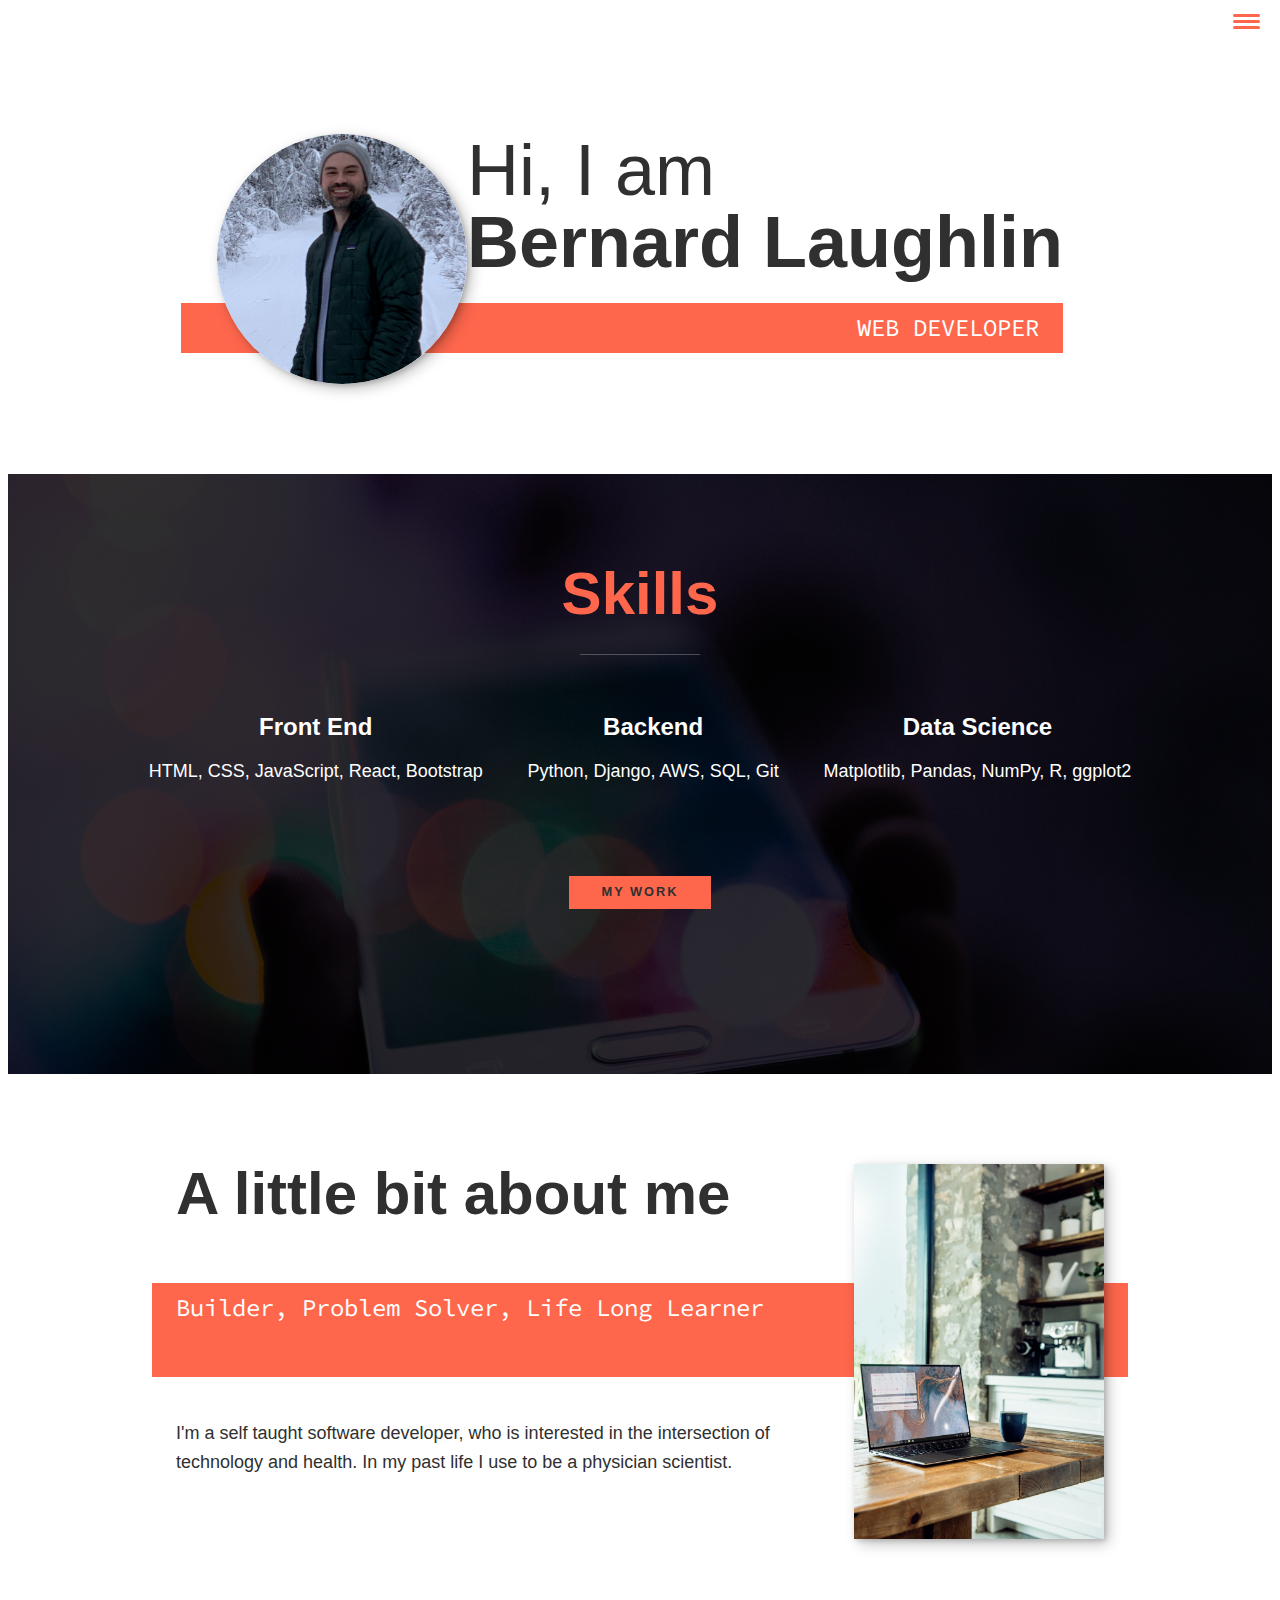
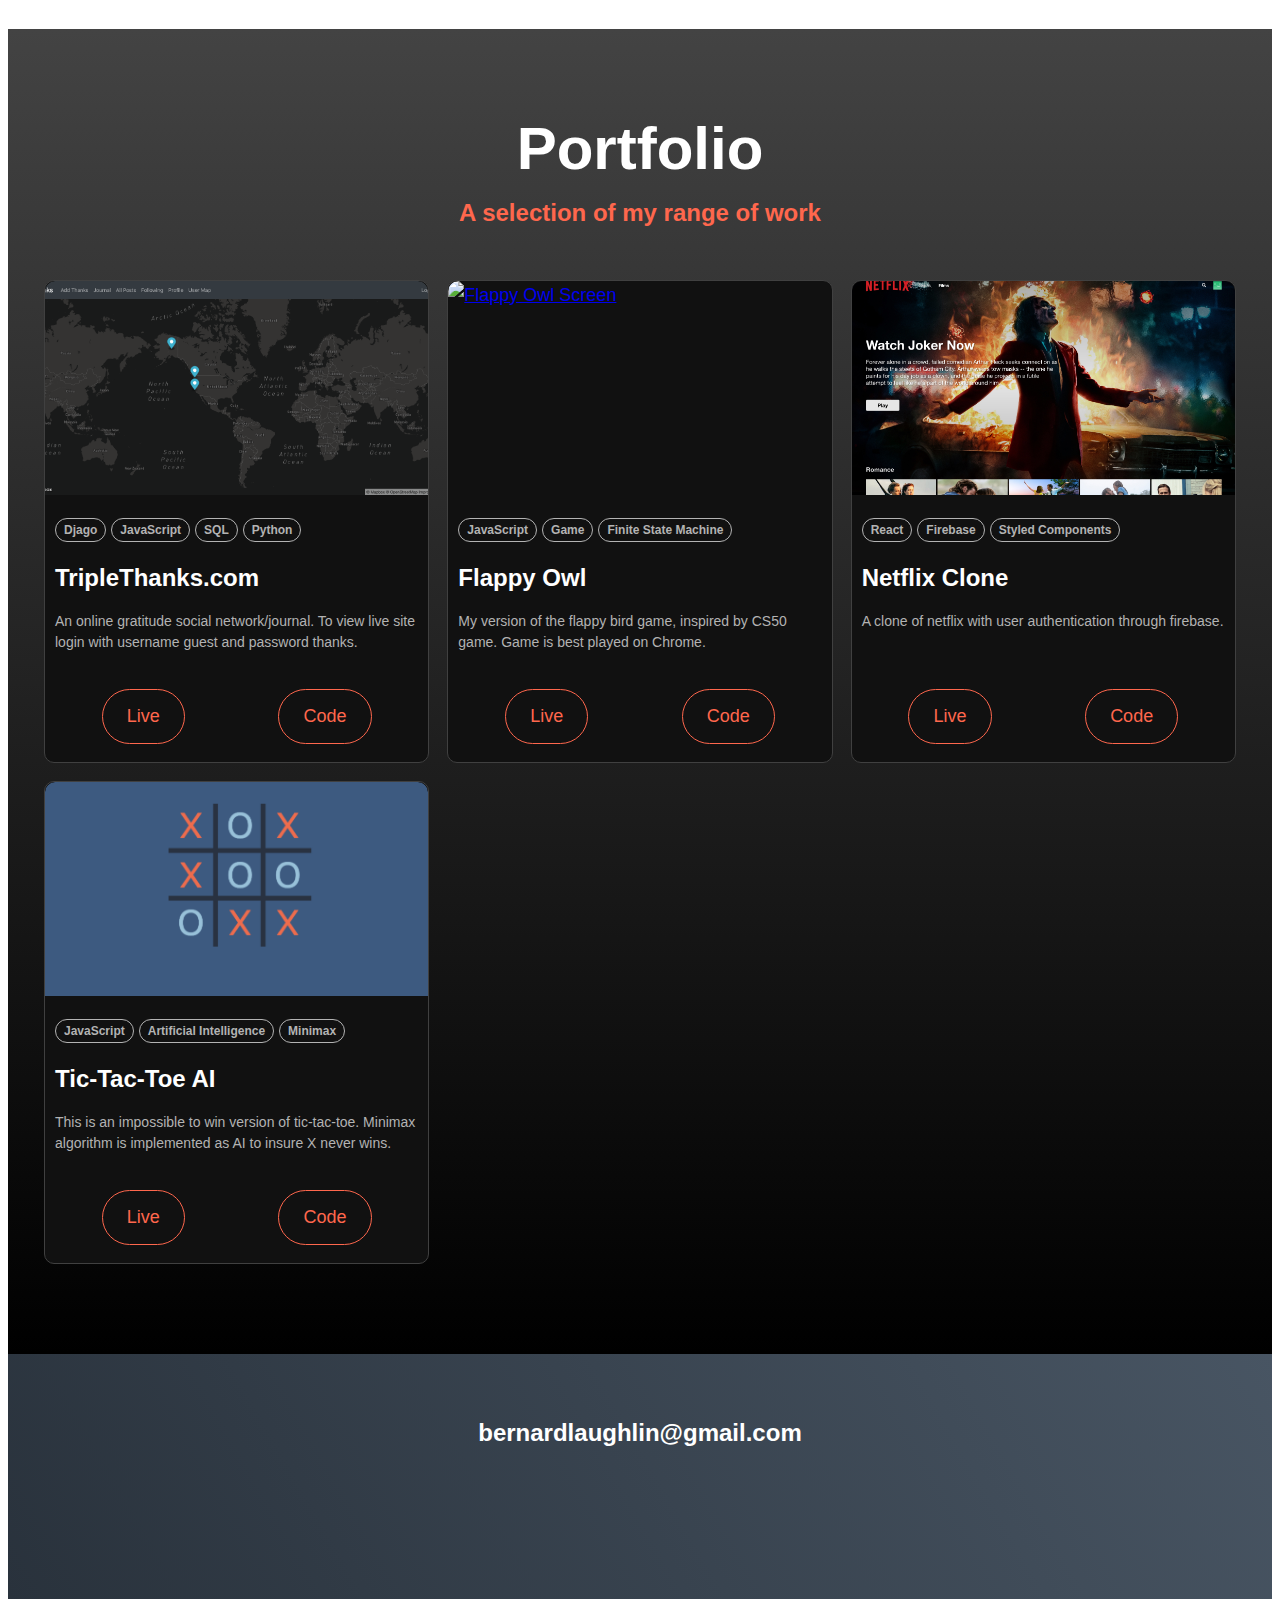
==== index.html @ 29074209 "added meta image" ====
<!DOCTYPE html>
<html lang="eng">
    <head>
        <meta charset="UTF-8">
        <meta name="viewport" content="width=device-width, initial-scale=1.0">
        <meta name="description" content="portfolio site of bernard laughlin" />
        <meta name="title" property="og:title" content="Portfolio" />
        <meta property="og:type" content="Website" />
        <meta name="image" property="og:image" content="https://bernard-tt-bucket.s3.us-west-2.amazonaws.com/portfolio_pic.png" />
        <meta name="description" property="og:description" content="portfolio" /><meta name="author" content="bernard laughlin" />
        <title>Bernard Laughlin's Portfolio Website</title>
        <link rel="stylesheet" href="https://cdnjs.cloudflare.com/ajax/libs/normalize/7.0.0/normalize.min.css">
        <link rel="stylesheet" href="https://cdnjs.cloudflare.com/ajax/libs/font-awesome/5.11.2/css/all.css" integrity="sha256-46qynGAkLSFpVbEBog43gvNhfrOj+BmwXdxFgVK/Kvc=" crossorigin="anonymous" />  
        <link rel="stylesheet" href="css/style.css">
        <link href="https://fonts.googleapis.com/css?family=Source+Code+Pro:400,900|Source+Sans
        +Pro:300,900&display=swap" rel="stylesheet">
    </head>
    <body>
        <header>
            <div class="logo">
                <img src='' alt="">
            </div>
            <button class="nav-toggle" aria-label="toggle-navigation">
                <span class="hamburger"></span>
            </button>
            <nav class='nav'>
                <ul class="nav__list">
                    <li class="nav__item"><a href="#home" class="nav__link">Home</a></li>
                    <li class="nav__item"><a href="#services" class="nav__link">My Services</a></li>
                    <li class="nav__item"><a href="#about" class="nav__link">About Me</a></li>
                    <li class="nav__item"><a href="#work" class="nav__link">My Work</a></li>
                </ul>
            </nav>
        </header>

        <!--------- Introduction --------->
        <section class="intro" id="home">
            <h1 class="section__title section__title--intro">
                Hi, I am <strong>Bernard Laughlin</strong>
            </h1>
            <p class="section__subtitle section__subtitle--intro">WEB DEVELOPER</p>
            <img class='intro__img' src="Images/Bernard.jpg" alt="a picture of Bernard">
        </section>

        <!--------- My services --------->
        <section class="my-services" id="services">
            <h2 class="section__title section__title--services">Skills</h2>
            <div class="services">
                <div class="service">
                    <h3>Front End</h3>
                    <p>HTML, CSS, JavaScript, React, Bootstrap</p>
                </div> <!-- / service -->

                <div class="service">
                    <h3>Backend</h3>
                    <p>Python, Django, AWS, SQL, Git</p>
                </div> <!-- / service -->
                
                <div class="service">
                    <h3>Data Science</h3>
                    <p>Matplotlib, Pandas, NumPy, R, ggplot2</p>           
                </div> <!-- / service -->
            </div> <!-- / services -->
            <a href="#work" class="btn">My Work</a>
        </section> 

        <!-- About me -->
        <section class="about-me" id="about">
           <h2 class="section__title section__title--about">A little bit about me</h2>
           <p class="section__subtitle section__subtitle--about">Builder, Problem Solver, Life Long Learner</p>
           
           <div class="about-me__body">
               <p>I'm a self taught software developer, who is interested in the intersection of technology and health. In my past life I use to be a physician scientist.</p>

           </div>
           
           <img src="Images/coffee2.jpg" alt="background_pic" class="about-me__img">
        </section>

        <!------- My Work --------->
        <section class="my-work" id="work">
            <h2 class="section__title section__title--work">Portfolio</h2>
            <p class="section__subtitle section__subtitle--work">A selection of my range of work</p>


            <div class="portfolio">

                <!-- Portfolio item 01 (Triple Thanks)-->
                <div class="card__container">
                    <div class="card">
                            <div class="wrapper">
                                <a href="triplethanks_info.html" class="portfolio__item"> 
                                    <img class ="card__img" src="Images/triplethanks5.png" alt="Triple Thanks Screen"/>
                                </a>
                            </div>
                            <div class="card__details">
                            <span class="card__tag">Djago</span>
                            <span class="card__tag">JavaScript</span>
                            <span class="card__tag">SQL</span>
                            <span class="card__tag">Python</span>                                                   
                            <div class="card__name">TripleThanks.com</div>
                            <p class="card__info">An online gratitude social network/journal. To view live site login with username guest and password thanks.</p>
                                <div class='btn_container'>
                                    <a href ='https://triplethanks.herokuapp.com' target="_blank" class="card__btn">Live</a>   
                                    <a href="https://github.com/blaughlin/public-triple-thanks" target="_blank" class="card__btn">Code</a>  
                                </div>
             
                        </div>
                    </div>
                </div>

                <!-- Portfolio item 02 (Flappy Bird)-->
                <div class="card__container">
                    <div class="card">
                            <div class="wrapper">
                                <a href="flappyowl_info.html" class="portfolio__item"> 
                                    <img class ="card__img" src="Images/FlappyOwl.png" alt="Flappy Owl Screen"/>
                                </a>
                            </div>
                            <div class="card__details">

                                <span class="card__tag">JavaScript</span>
                                <span class="card__tag">Game</span>
                                <span class="card__tag">Finite State Machine</span>
                                <div class="card__name">Flappy Owl</div>
                                <p class="card__info">My version of the flappy bird game, inspired by CS50 game. Game is best played on Chrome.</p>
                                <div class='btn_container'>
                                    <a href ='https://adoring-lamport-354d9c.netlify.app' target="_blank" class="card__btn">Live</a>   
                                    <a href="https://github.com/blaughlin/flappyOwl/tree/master" target="_blank" class="card__btn">Code</a>  
                                </div>
             
                        </div>
                    </div>
                </div>

                <!-- Portfolio item 03 (Netflix Clone) -->
                <div class="card__container">
                    <div class="card">
                            <div class="wrapper">
                                <a href="netflix_info.html" class="portfolio__item"> 
                                    <img class ="card__img" src="Images/netflix.jpg" alt="Netflix Clone Screen"/>
                                </a>
                            </div>
                            <div class="card__details">
                            <span class="card__tag">React</span>
                            <span class="card__tag">Firebase</span>
                            <span class="card__tag">Styled Components</span>                                                   
                            <div class="card__name">Netflix Clone</div>
                            <p class="card__info">A clone of netflix with user authentication through firebase.</p>
                                <div class='btn_container'>
                                    <a href ='https://condescending-austin-0ae715.netlify.app' target="_blank" class="card__btn">Live</a>   
                                    <a href="https://github.com/blaughlin/Netflix-Clone" target="_blank" class="card__btn">Code</a>  
                                </div>
             
                        </div>
                    </div>
                </div>

                <!-- Portfolio item 04 (Tic-Tac-Toe) -->
                <div class="card__container">
                    <div class="card">
                            <div class="wrapper">
                                <a href="tictactoe_info.html" class="portfolio__item"> 
                                    <img class ="card__img" src="Images/tictactoe4.png" alt="Tic-Tac-Toe Screen"/>
                                </a>
                            </div>
                            <div class="card__details">

                                <span class="card__tag">JavaScript</span>
                                <span class="card__tag">Artificial Intelligence</span>
                                <span class="card__tag">Minimax</span>
                                <div class="card__name">Tic-Tac-Toe AI</div>
                                <p class="card__info">This is an impossible to win version of tic-tac-toe. Minimax algorithm is implemented as AI to insure X never wins.</p>
                                <div class='btn_container'>
                                    <a href ='https://wizardly-davinci-7d73e4.netlify.app/' target="_blank" class="card__btn">Live</a>   
                                    <a href="https://github.com/blaughlin/TicTacToe" target="_blank" class="card__btn">Code</a>  
                                </div>
             
                        </div>
                    </div>
                </div>
        </section>

        <!------- Footer --------->
        <footer class="footer">
            <a href="mailto:bernardlaughin@gmail.com" class="footer__link">bernardlaughlin@gmail.com</a>            
            <ul class="social-list">
                <li class="social-list__item">
                    <a class="social-list__link" href="https://www.linkedin.com/in/bernard-laughlin-68686163/">
                        <i class="fab fa-linkedin-in"></i>
                    </a>
                </li>      
                <li class="social-list__item">
                    <a class="social-list__link" href="https://www.instagram.com/bernardlaughlin/">
                        <i class="fab fa-instagram"></i>
                    </a>                         
                <li class="social-list__item">
                    <a class="social-list__link" href="https://www.researchgate.net/profile/Bernard-Laughlin">
                        <i class="fab fa-researchgate"></i>
                    </a>
                </li>
                <li class="social-list__item">
                    <a class="social-list__link" href="https://github.com/blaughlin">
                        <i class="fab fa-github"></i>
                    </a>
                </li>
            </ul>
        </footer>
        <script src = "index.js"></script>
    </body>
</html>
---- css/style.css ----
*,
*::before,
*::after {
    box-sizing: border-box;
}

/* Custom Properties */
:root {
    --ff-primary: 'Source Sans Pro', sans-serif;
    --ff-secondary: 'Source Code Pro', monospace;

    --fw-reg: 300;
    --fw-bold: 900;

    --clr-light: #fff;
    --clr-dark: #303030;
    --clr-accent: #ff674d;
    /* --clr-accent: #16e0bd; */
    
    --fs-h1: 3rem;
    --fs-h2: 2.25rem;
    --fs-h3: 1.25rem;
    --fs-body: 1rem;
    
    --bs: 0.25em 0.25em 0.75em rgba(0,0,0,0.25),
          0.125em 0.125em 0.25em rgba(0,0,0,0.15);
}

@media (min-width: 800px){
    :root {
        --fs-h1: 4.5rem;
        --fs-h2: 3.75rem;
        --fs-h3: 1.5rem;
        --fs-body: 1.125rem;
    }
}

/* General Styles */

html {
    scroll-behavior: smooth;
}

body {
    background: var(--clr-light);
    color: var(--clr-dark);
    font-family: var(--ff-primary);
    font-size: var(--fs-body);
    line-height: 1.6;
}

section {
    padding: 5em 2em;
}
img {
    display: block;
    max-width: 100%;
}


strong {
    font-weight: var(--fw-bold);
}

:focus {
    outline: 3px solid var(--clr-accent);
    outline-offset: 3px;
}
/* Buttons */
.btn {
    display: inline-block;
    padding: 0.5em 2.5em;
    background: var(--clr-accent);
    text-decoration: none;
    color: var(--clr-dark);
    font-size: 0.8rem;
    cursor: pointer;
    text-transform: uppercase;
    letter-spacing: 2px;
    font-weight: var(--fw-bold);
    transition: transform 200ms ease-in-out;
}

.btn:hover{
    transform: scale(1.1)
}

/* Typography */
h1,
h2,
h3 {
    line-height: 1;
    margin: 0;
}

h1 {
    font-size: var(--fs-h1)
}
h2 {
    font-size: var(--fs-h2)
}
h3 {
    font-size: var(--fs-h3)
}

.section__title{
    margin-bottom: .25em;
}

.section__title--intro {
    font-weight: var(--fw-reg);
}

.section__title--intro strong{
    display: block;
}

.section__subtitle{
    margin: 0;
    font-size: var(--fs-h3);
    color: var(--clr-light);
    
}

.section__subtitle--intro,
.section__subtitle--about {
    background: var(--clr-accent);
    font-family: var(--ff-secondary);
    margin-bottom: 1em;
    padding: .25em 1em;
}

.section__subtitle--work {
    color: var(--clr-accent);
    font-weight: var(--fw-bold);
    margin-bottom: 2em;
}
/* Header */
header {
    display: flex;
    justify-content: space-between;
    padding: 1em;
}

.logo {
    max-width: 100px;
}

.nav {
    position: fixed;
    background: var(--clr-dark);
    color: var(--clr-light);
    top: 0;
    bottom: 0;
    left: 0;
    right: 0;
    z-index: 100;

    transform: translateX(100%);
    transition: transform 250ms cubic-bezier(.5, 0, .5, 1);
}

.nav__list {
    list-style: none;
    display: flex;
    height: 100%;
    flex-direction: column;
    justify-content: space-evenly;
    align-items: center;
    margin: 0;
    padding: 0;
}

.nav__link {
    color: inherit;
    font-weight: var(--fw-bold);
    font-size: var(--fs-h2);
    text-decoration: none;
}

.nav__link:hover {
    color: var(--clr-accent);
}

.nav-toggle {
    padding: .5em;
    background: transparent;
    border: 0;
    cursor: pointer;
    position: absolute;
    right: 1em;
    top: 1em;
    z-index: 1000;
}

.nav-open .nav {
    transform: translateX(0);
}

.nav-open .nav-toggle {
    position: fixed;
}





.hamburger {
    display: block;
    position: relative;
}

.hamburger,
.hamburger::before,
.hamburger::after {
    background: var(--clr-accent);
    width: 2em;
    height: 3px;
    border-radius: 1em;
    transition: transform 250ms ease-in-out;
}


.hamburger::before,
.hamburger::after {
    content: '';
    position: absolute;
    left: 0;
    right: 0;
}

.hamburger::before {
    top: 6px;
}

.hamburger::after {
    bottom: 6px;
}

.nav-open .hamburger {
    transform: rotate(.625turn);
}

.nav-open .hamburger::before {
    transform: rotate(90deg) translateX(-6px);
}

.nav-open .hamburger::after {
    opacity: 0;
}
/* Intro section */
.intro {
    position: relative;
}

.intro__img{
    box-shadow: var(--bs);
    border-radius: 50%;
    width: 250px;
    height: 250px;
}

@media (min-width: 600px){
    .intro {
        display: grid;
        width: min-content;
        margin: 0 auto;
        grid-template-areas: 
            "img title"
            "img subtitle";
        grid-template-columns: min-content max-content;
    }

    .intro__img {
        grid-area: img;
        min-width: 250px;
        position: relative;
        z-index: 2;
    }

    .section__subtitle--intro{
        align-self: start;
        grid-column: -1/1;
        grid-row: 2;
        text-align: right;
        position: relative;
        left: -1.5em;
        width: calc(100% + 1.5em)
    }
}

/* My services section */

.my-services{
    background-color: var(--clr-dark);
    background-image: url(../Images/bubble2.jpg);
    background-size: cover;
    color: var(--clr-light);
    background-blend-mode: multiply;
    text-align: center;
    height: 600px;
}

.section__title--services{
    color: var(--clr-accent);
    position:relative;
}

.section__title--services::after {
    content: '';
    display: block;
    width: 2em;
    height: 1px;
    margin: 0.5em auto 1em;
    background: var(--clr-light);
    opacity: 0.25;
}

.services{
    margin-bottom: 4em;
}
.service{
    max-width: 500px;
    margin: 0 auto;
}


.my-services__list{
    text-align: left;
    list-style-type: none;


}
@media (min-width: 800px){
    .services {
        display: flex;
        max-width: 1000px;
        margin-left: auto;
        margin-right: auto;
    }

    .service + .service {
        margin-left: 2em;
    }
}

/* About me */
.about-me{
    max-width: 1000px;
    margin: 0 auto;
}

.about-me__img {
    box-shadow: var(--bs);
    

}
@media (min-width: 600px) {
    .about-me {
        display: grid;
        grid-template-columns: 1fr 250px;
        grid-column-gap: 2em;
        grid-template-areas:
            "title img"
            "subtitle img"
            "text img";

    }

    .section__title--about {
        grid-area: title;
    }

    .section__subtitle--about {
        grid-column: 1/-1;
        grid-row: 2;
        position: relative;
        left: -1em;
        width:  calc(100% + 2em);
        padding-left: 1em;
        padding-right: calc(250px + 4em);
    }
    .about-me__img {
        grid-area: img;
        position: relative;
        z-index: 2;

    }
}

/* My Work */
.my-work{
    /*background-color: var(--clr-dark);*/
    /* background-color: #121212; */
    background-image: linear-gradient(#434343 0%, black 100%);

    color: var(--clr-light);
    text-align: center;
}

.portfolio {
    display: grid;
    grid-template-columns: repeat(auto-fit, minmax(300px, 1fr));
    gap: 1em;
}

.portfolio__item {
    background: var(--clr-accent);
    overflow: hidden;
}

.portfolio__img {
    transition:
        transform 750ms cubic-bezier(.5, 0, .5, 1),
        opacity 250ms linear;

}
.portfolio__card{
    display: flex;
    flex-direction: column;
}
.portfolio__container {
    margin: 0;
    background-color: #fff;
    color: black;
    height: 250px;

}

.portfolio__item:focus {
    position: relative;
    z-index: 2;
}

.portfolio__img:hover,
.portfolio__item:focus .portfolio__img {
    transform: scale(1.2);
    opacity: .5;
}

.portfolio__cardFooter{
    display: flex;
    justify-content: space-evenly;
}

.card_link{
    text-decoration: none;
    margin-bottom: 1em;
    color: var(--clr-accent);
    align-self: flex-end;


}

.card_link:hover,
.card_link:focus{
    opacity: .9;
    text-decoration: underline;

}


/* New Card CSS */
.card__img{
    width: 100%;
    object-fit: cover;
    height:214px;
    transition: transform 750ms cubic-bezier(.5, 0, .5, 1),
    opacity 250ms linear;
    margin-bottom: 0.5em;
    border-top-left-radius: 10px;
    border-top-right-radius: 10px;
    z-index: 0;


}

.wrapper{
    position: relative;
    z-index: 100;
    overflow: hidden;
    margin-bottom: 0.5em;
    border-top-left-radius: 10px;
    border-top-right-radius: 10px;
}
.card__img:hover,
.card__img:focus{
    transform: scale(1.25);
    opacity: .5;
}

.card{
    /*ackground-image: linear-gradient(#404040, #282828);*/
    background-color: #282828;
    background-color: #111111;
    padding: 0;
    border-radius: 10px;
    border: 1px solid #181818;
    text-align: left;
    border: #404040 solid 1px;
    border-radius: 10px;

}
.card__details {
    padding: 1px 10px 8px 10px;
}
.card__tag {
    padding: 4px 8px;
    border: 1px solid #b3b3b3;
    border-radius: 50px;
    font-size: 12px;
    font-weight: 600;
    color: #b3b3b3;
}

.card__name {
    font-size: 24px;
    font-weight: 600;
    margin-top: 16px;
}


.card__info {
    font-size: 14px;
    color: #b3b3b3;
    line-height: 150%;
    margin-bottom: 2em;
    height: 50px;
}

.btn_container{
    display: flex;
    margin-bottom: 10px;
}
.card__btn {
    border: none;
    padding: 12px 24px;
    border-radius: 50px;
    border: 1px solid #ff674d;
    background-color: #111111;
    color: #ff674d;
    margin: 0 auto;
    display: block;
    text-decoration: none;
    cursor: pointer;
    font-size: var(--fs-body);
}
.card__btn:focus,
.card__btn:hover {
    opacity: 0.7;
}

/* Footer */
.footer{
    background-color: #fff;
    background-image: linear-gradient(60deg, #29323c 0%, #485563 100%);

    color: var(--clr-accent);
    text-align: center;
    padding: 2.5em 0;
    font-size: var(--fs-h3);

}

.footer a {
    color: inherit;
    text-decoration: none;
    color: #fff;
}

.footer__link {
    font-weight: var(--fw-bold);
}

.footer__link:hover,
.social-list__link:hover {
    opacity: .7;
    text-decoration: underline;
}

.social-list{
    list-style: none;
    display: flex;
    justify-content: center;
    margin: 2em 0 0;
    padding: 0;
}

.social-list__item{
    margin: 0 0.5em;
}

.social-list__link{
    padding: 0.5em;
}

/* Individual portfolio item styles */

.portfolio-item-individual {
    padding: 0 2em 2em;
    max-width: 1000px;
    margin: 0 auto;
    max-height: 10000px
}

.portfolio-item-individual p {
    max-width: 600px;
    margin-left: auto;
    margin-right: auto;
}

.container {
    position: relative;
    overflow: hidden;
    width: 100%;
    padding-top: 56.25%;

    /* 16:9 Aspect Ratio (divide 9 by 16 = 0.5625) */
}

/* Then style the iframe to fit in the container div with full height and width */
.responsive-iframe {
    position: absolute;
    top: 0;
    left: 0;
    bottom: 0;
    right: 0;
    width: 100%;
    height: 100%;
}
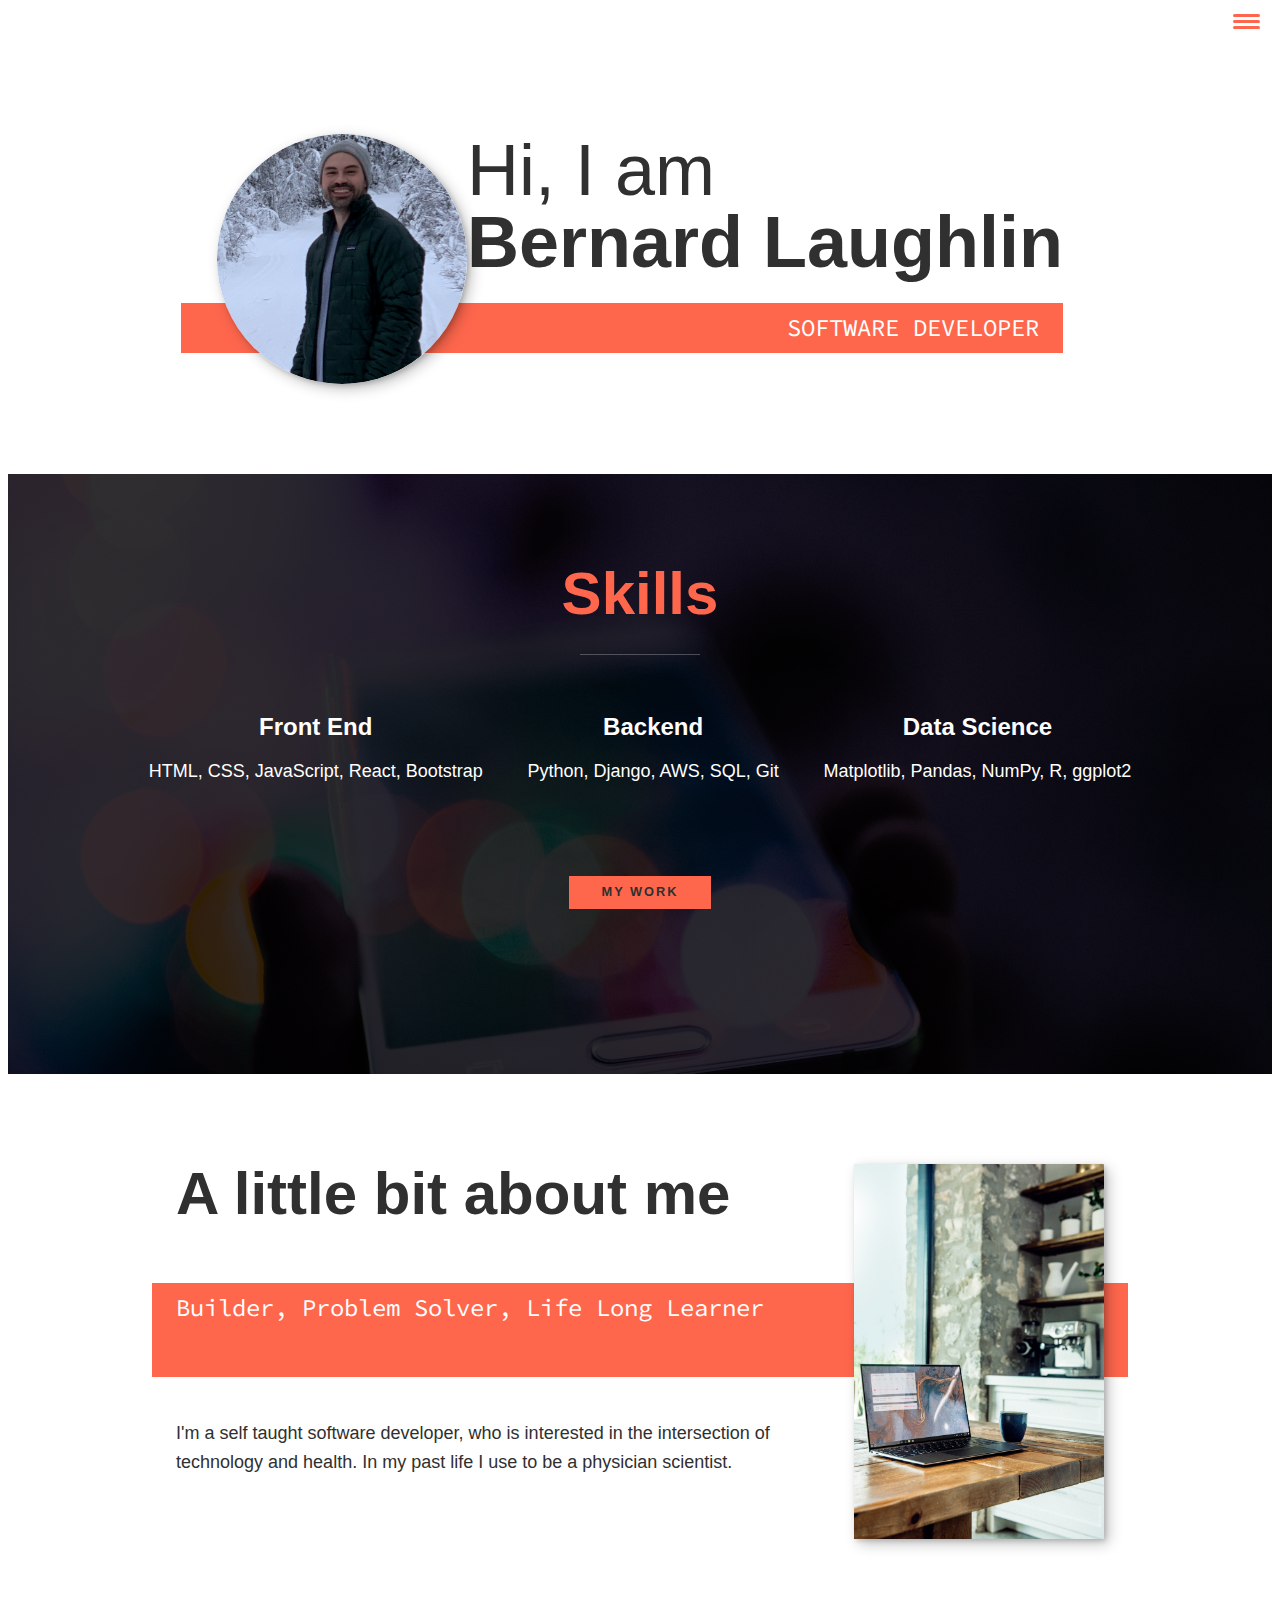
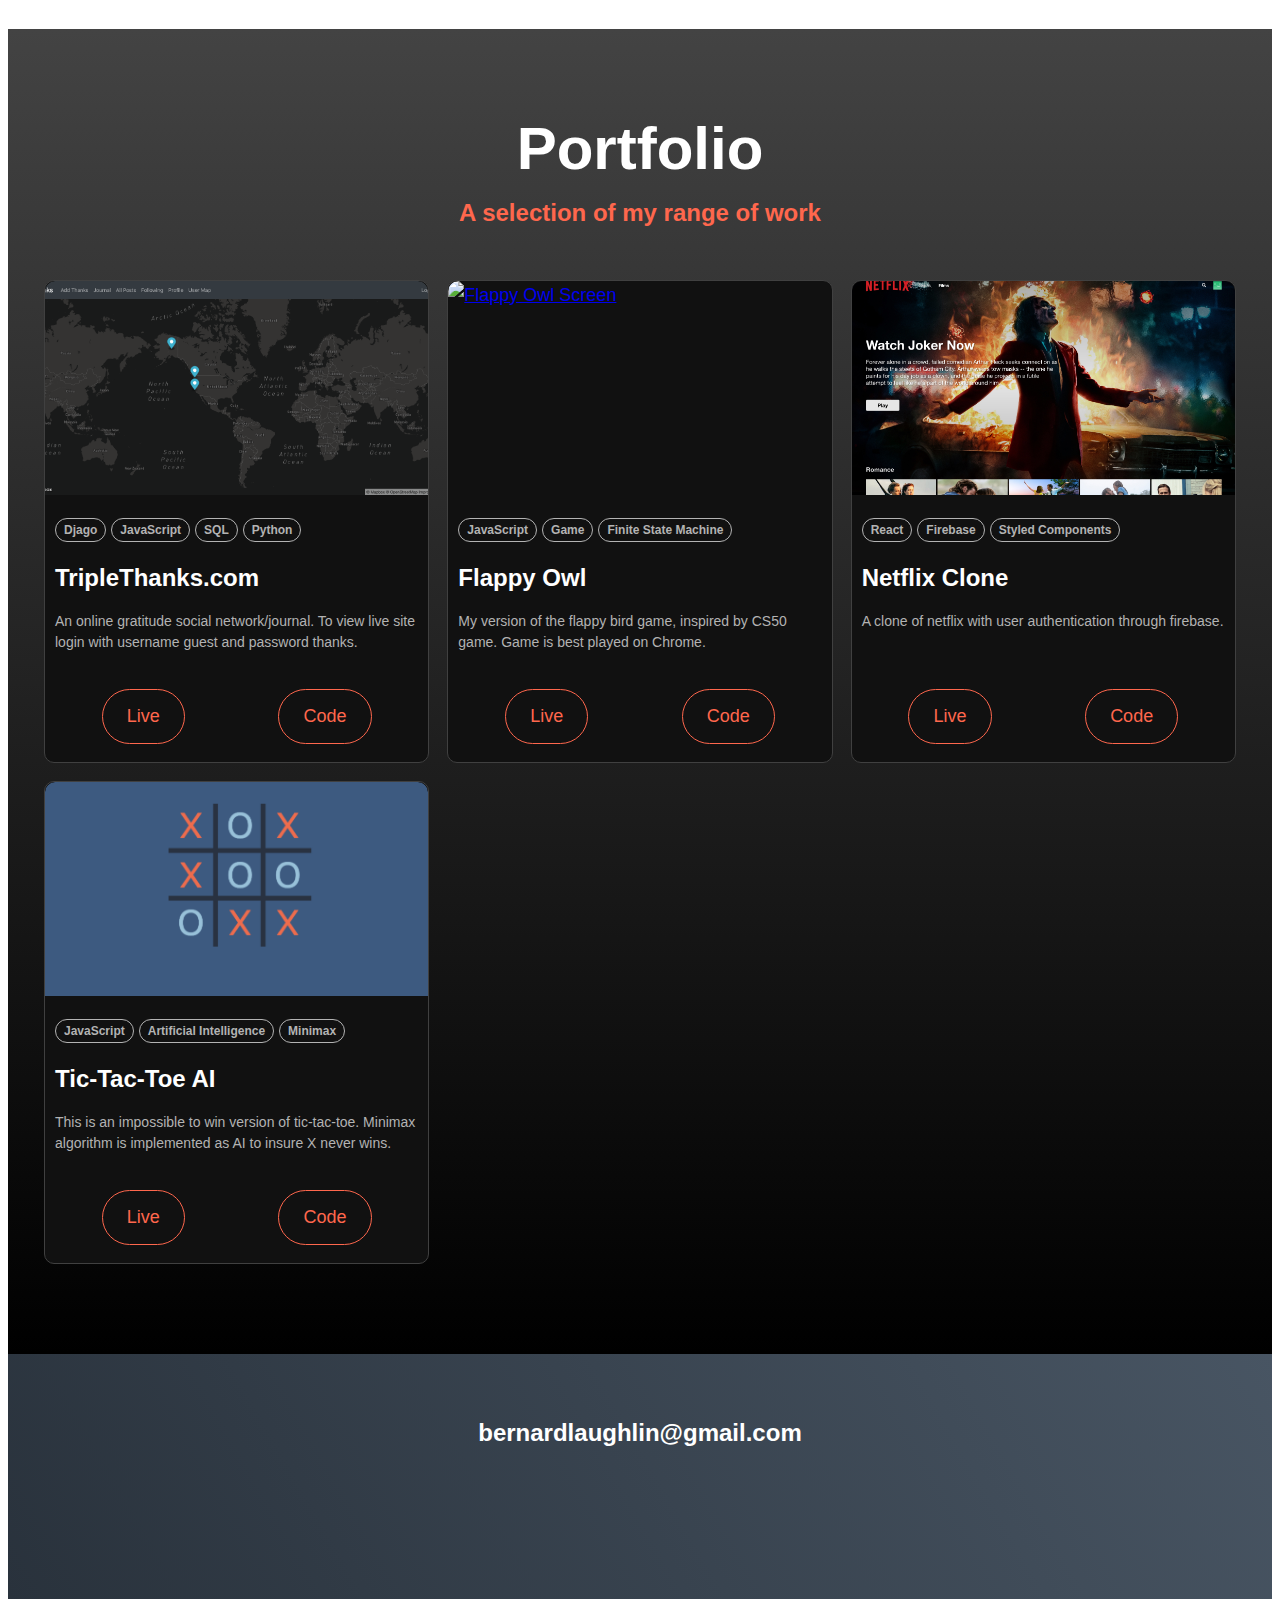
==== commit 370130ad: "changed text of subtitle" ====
--- a/index.html
+++ b/index.html
@@ -38,7 +38,7 @@
             <h1 class="section__title section__title--intro">
                 Hi, I am <strong>Bernard Laughlin</strong>
             </h1>
-            <p class="section__subtitle section__subtitle--intro">WEB DEVELOPER</p>
+            <p class="section__subtitle section__subtitle--intro">SOFTWARE DEVELOPER</p>
             <img class='intro__img' src="Images/Bernard.jpg" alt="a picture of Bernard">
         </section>
 
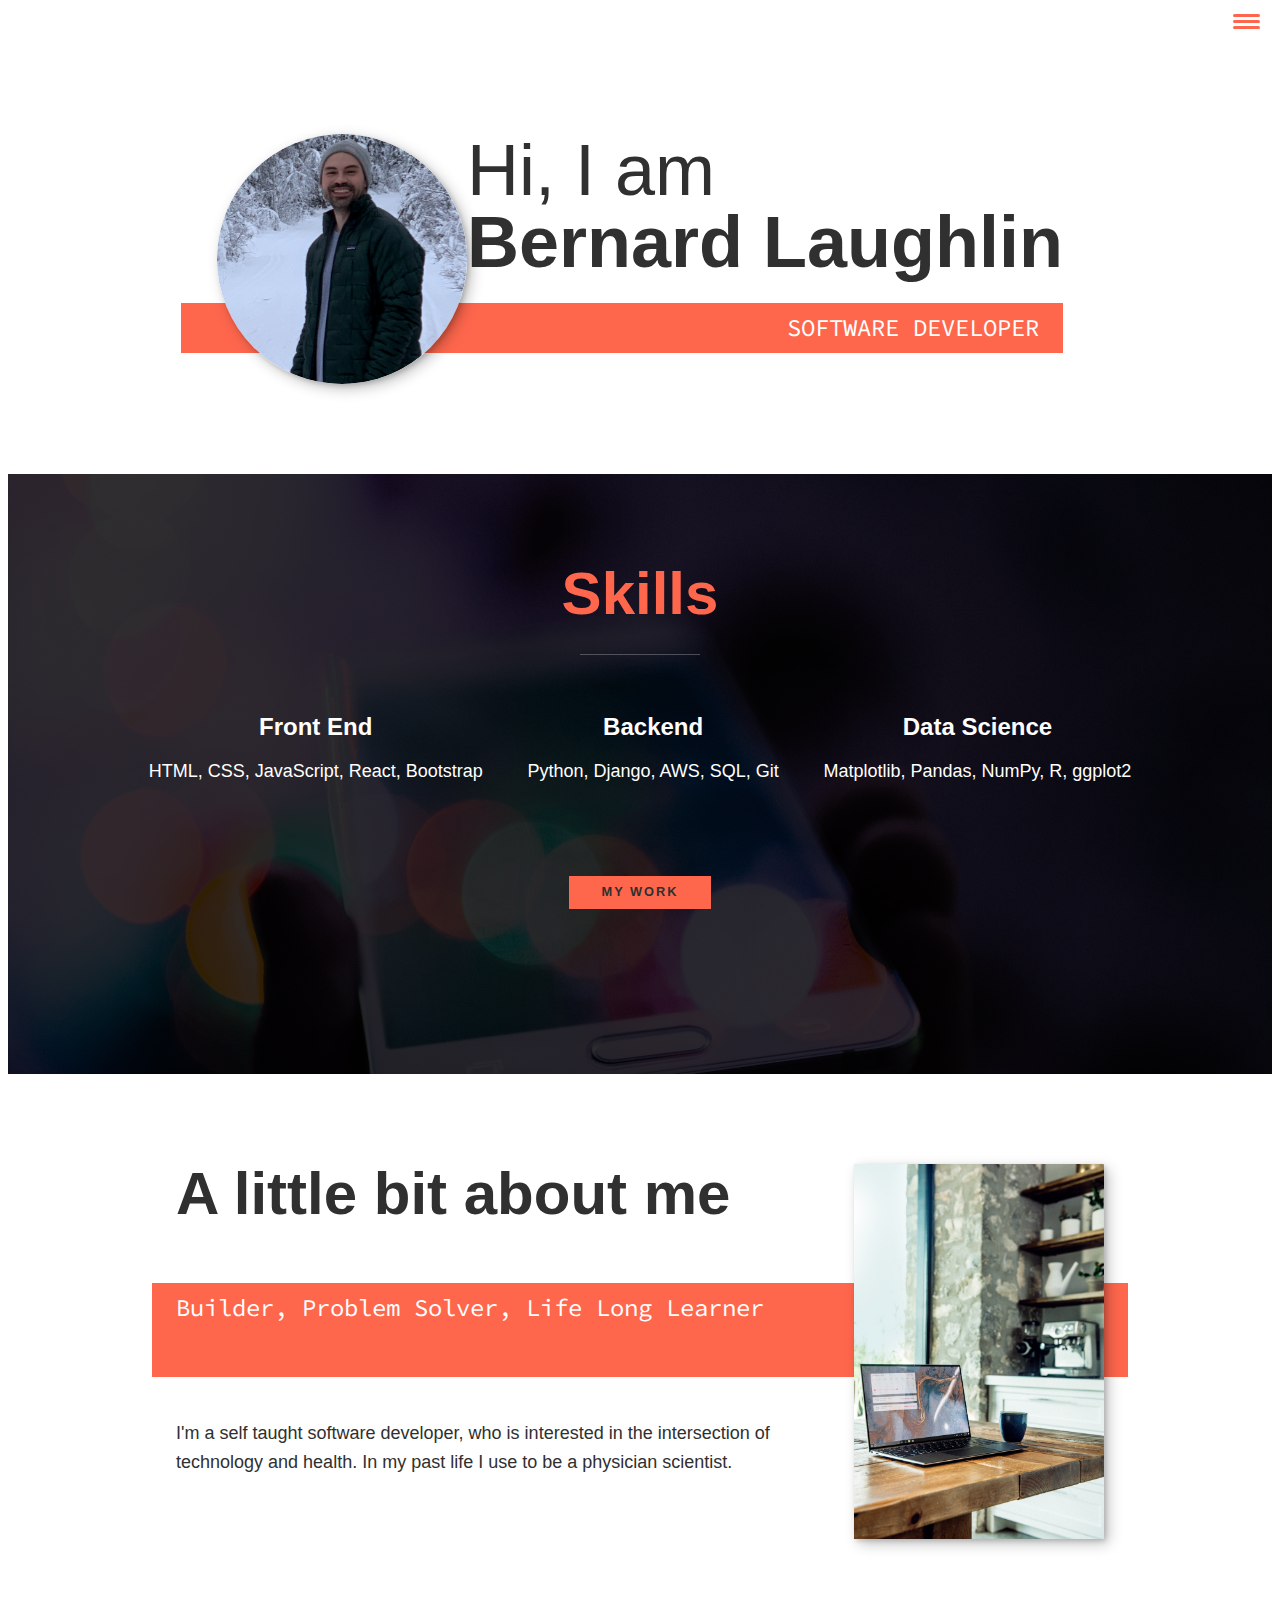
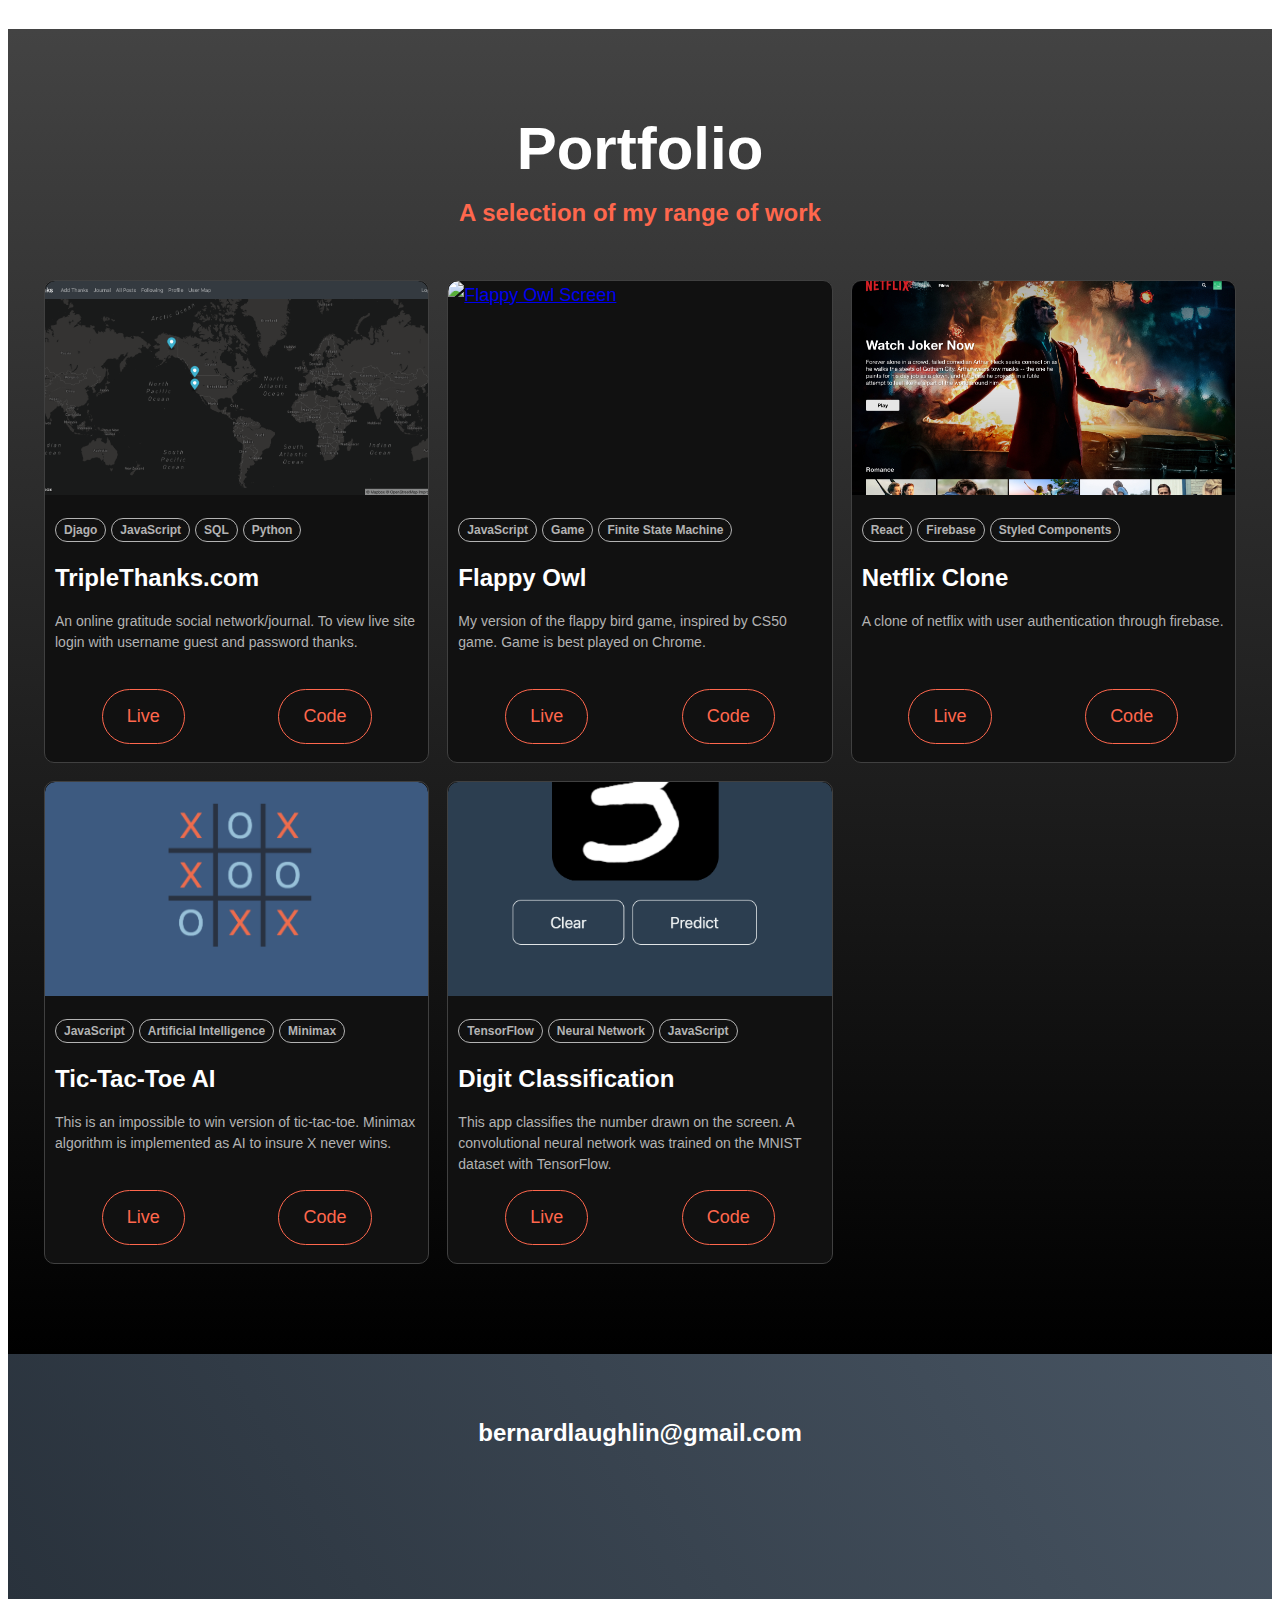
==== commit 8aa9fa1c: "add number app" ====
--- a/index.html
+++ b/index.html
@@ -179,6 +179,32 @@
                         </div>
                     </div>
                 </div>
+
+                <!-- Portfolio item 05 (Digit Classification)) -->
+                <div class="card__container">
+                    <div class="card">
+                            <div class="wrapper">
+                                <a href="digitClassification_info.html" class="portfolio__item"> 
+                                    <img class ="card__img" src="Images/appScreen.png" alt="Digit Classification Screen"/>
+                                </a>
+                            </div>
+                            <div class="card__details">
+
+                                <span class="card__tag">TensorFlow</span>
+                                <span class="card__tag">Neural Network</span>
+                                <span class="card__tag">JavaScript</span>
+                                <div class="card__name">Digit Classification</div>
+                                <p class="card__info">This app classifies the number drawn on the screen. A convolutional neural network was trained on the MNIST dataset with TensorFlow.</p>
+                                <div class='btn_container'>
+                                    <a href ='https://stoic-jepsen-cd6f04.netlify.app' target="_blank" class="card__btn">Live</a>   
+                                    <a href="https://github.com/blaughlin/predictNumber" target="_blank" class="card__btn">Code</a>  
+                                </div>
+             
+                        </div>
+                    </div>
+                </div>
+
+                
         </section>
 
         <!------- Footer --------->
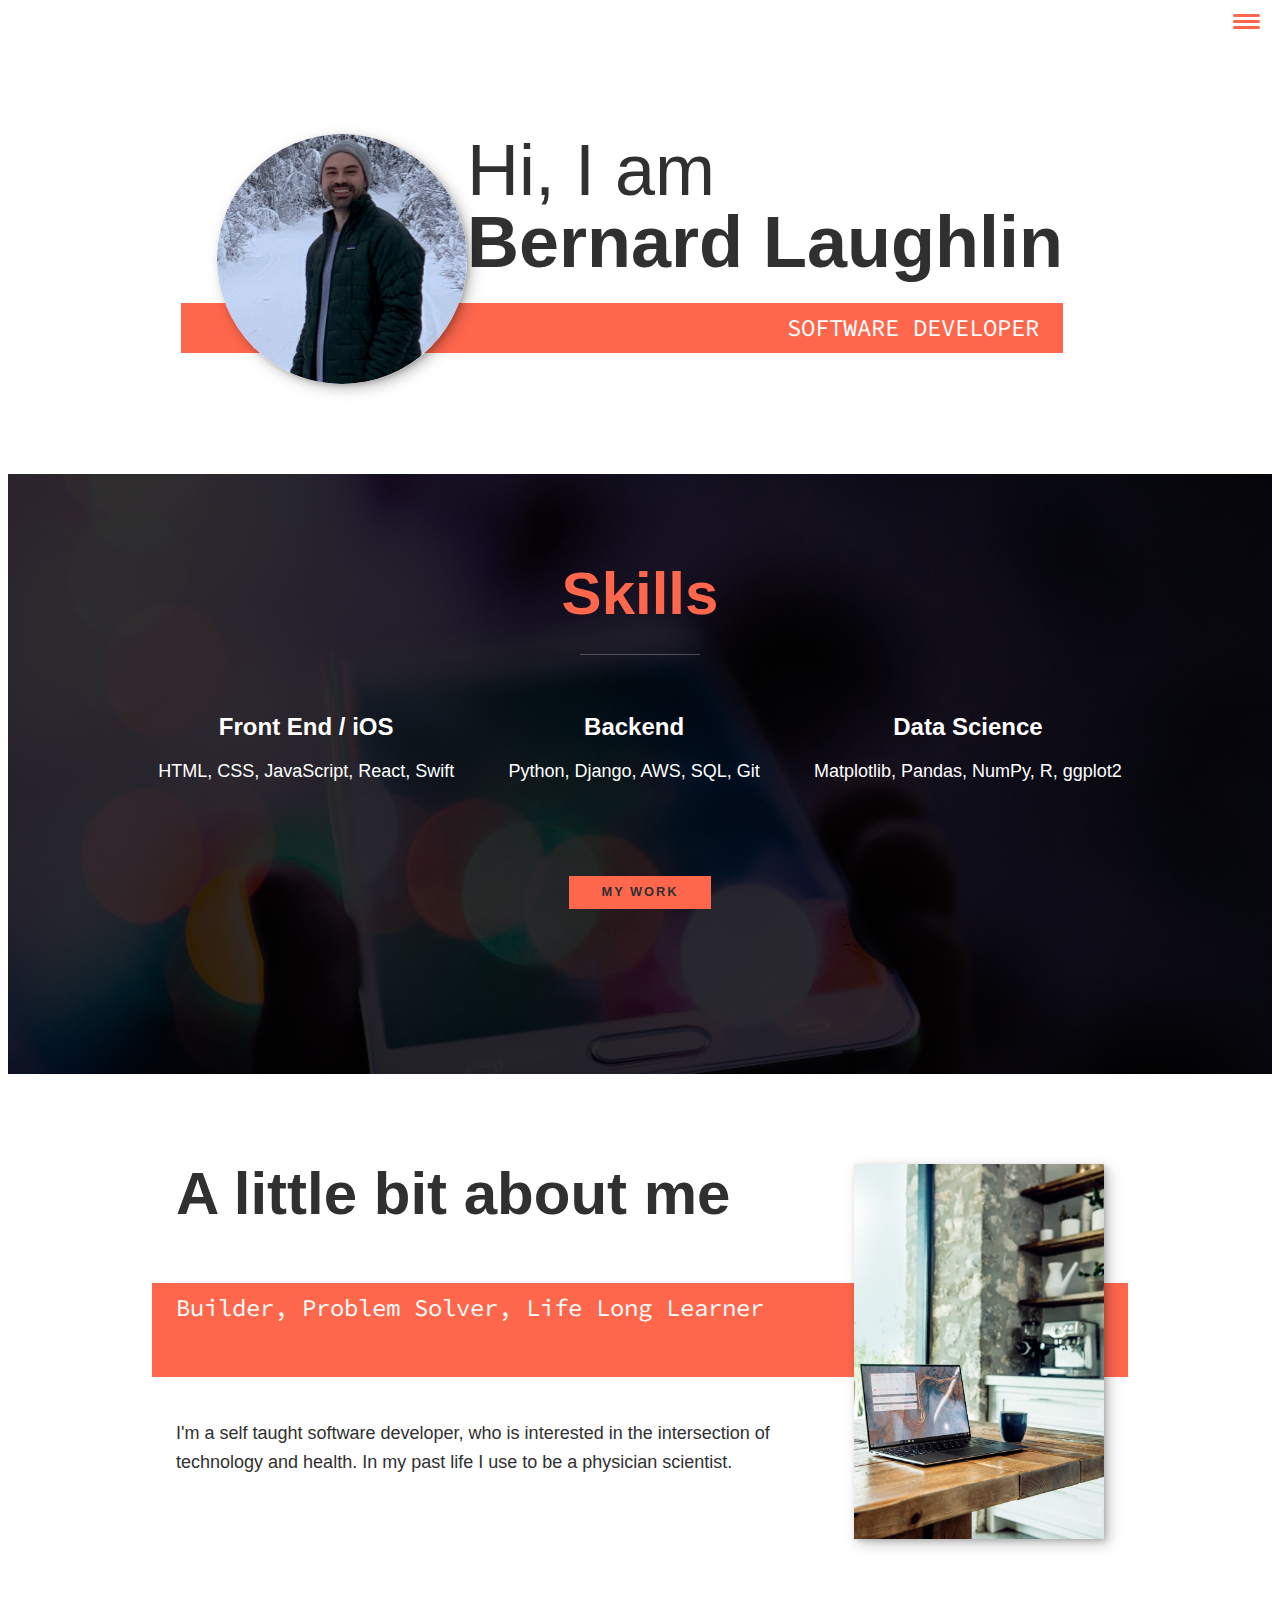
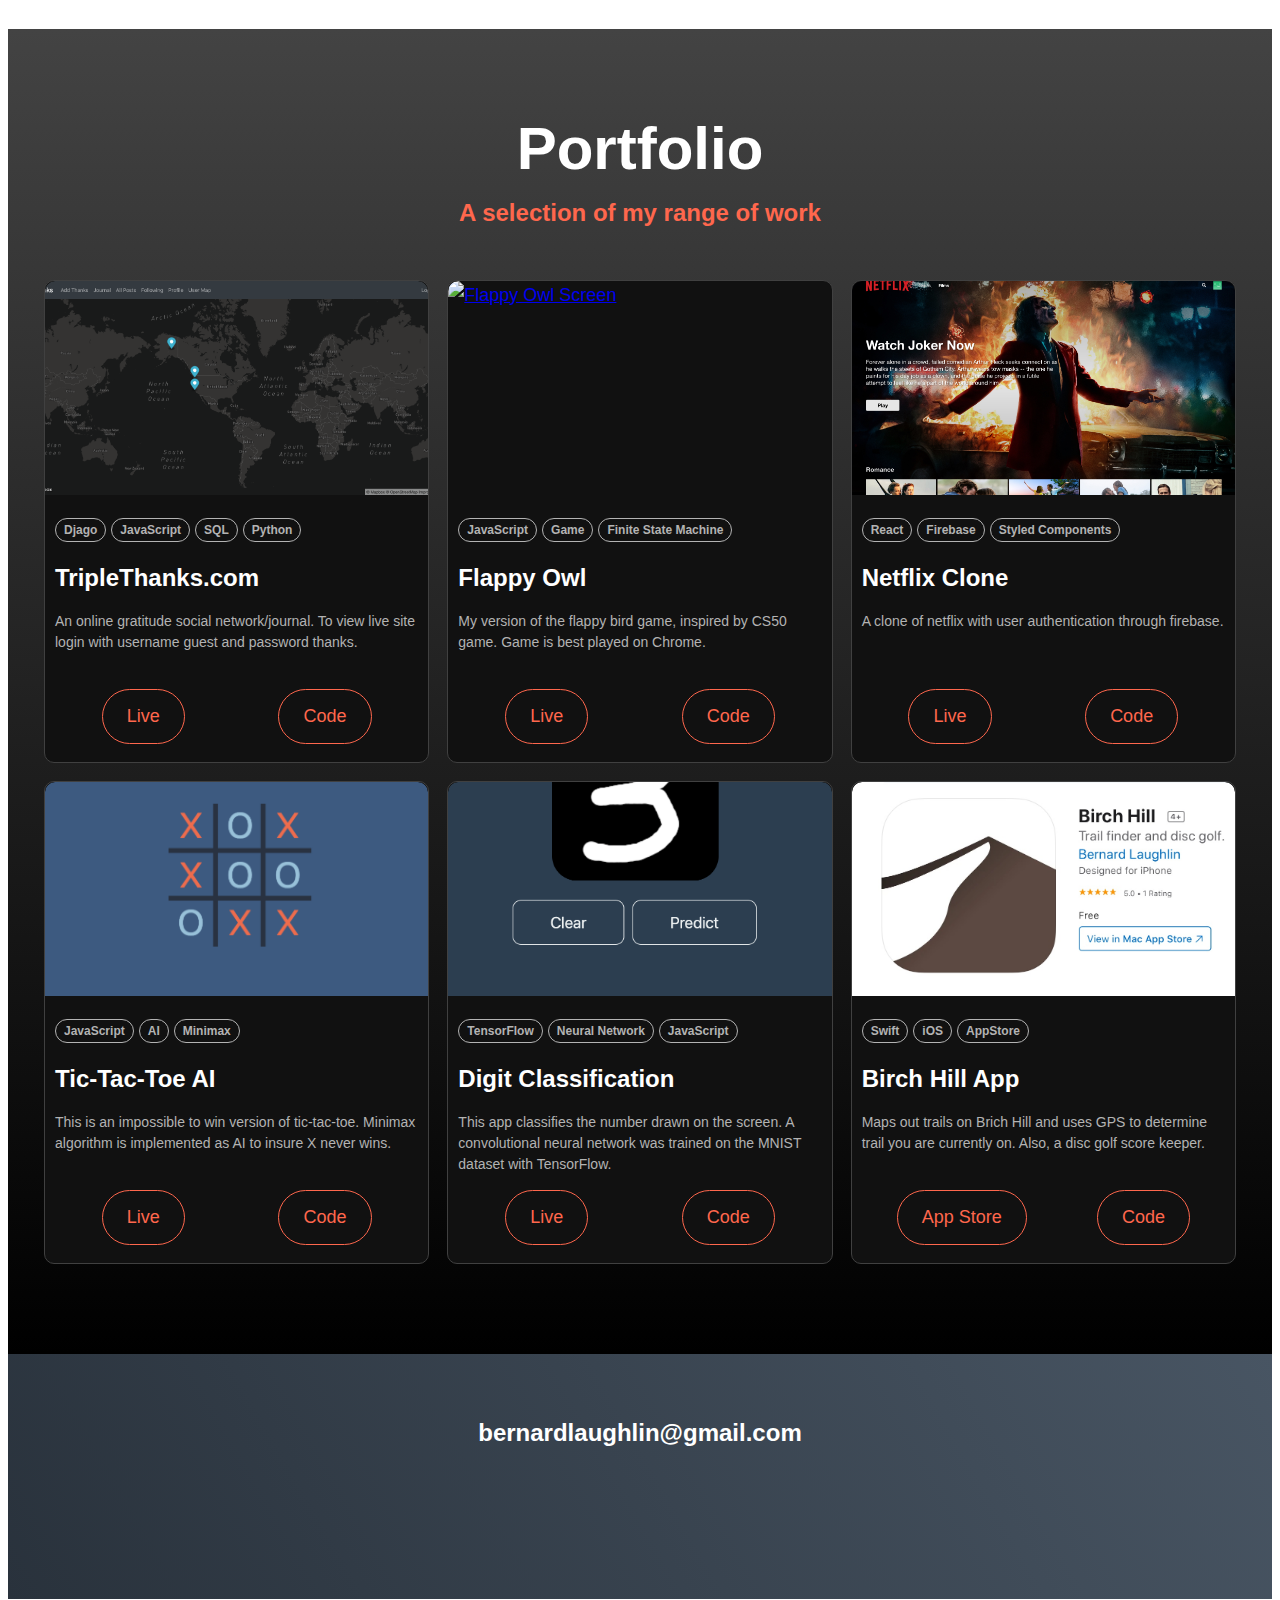
==== commit c0380098: "added Birch Hill app" ====
--- a/index.html
+++ b/index.html
@@ -47,8 +47,8 @@
             <h2 class="section__title section__title--services">Skills</h2>
             <div class="services">
                 <div class="service">
-                    <h3>Front End</h3>
-                    <p>HTML, CSS, JavaScript, React, Bootstrap</p>
+                    <h3>Front End / iOS</h3>
+                    <p>HTML, CSS, JavaScript, React, Swift</p>
                 </div> <!-- / service -->
 
                 <div class="service">
@@ -167,7 +167,7 @@
                             <div class="card__details">
 
                                 <span class="card__tag">JavaScript</span>
-                                <span class="card__tag">Artificial Intelligence</span>
+                                <span class="card__tag">AI</span>
                                 <span class="card__tag">Minimax</span>
                                 <div class="card__name">Tic-Tac-Toe AI</div>
                                 <p class="card__info">This is an impossible to win version of tic-tac-toe. Minimax algorithm is implemented as AI to insure X never wins.</p>
@@ -198,6 +198,30 @@
                                 <div class='btn_container'>
                                     <a href ='https://stoic-jepsen-cd6f04.netlify.app' target="_blank" class="card__btn">Live</a>   
                                     <a href="https://github.com/blaughlin/predictNumber" target="_blank" class="card__btn">Code</a>  
+                                </div>
+             
+                        </div>
+                    </div>
+                </div>
+
+                <!-- Portfolio item 06 (Birch Hil)) -->
+                <div class="card__container">
+                    <div class="card">
+                            <div class="wrapper">
+                                <a href="https://apps.apple.com/us/app/birch-hill/id1583845490" class="portfolio__item"> 
+                                    <img class ="card__img" src="Images/BirchHill.jpg" alt="Birch Hill App Screen"/>
+                                </a>
+                            </div>
+                            <div class="card__details">
+
+                                <span class="card__tag">Swift</span>
+                                <span class="card__tag">iOS</span>
+                                <span class="card__tag">AppStore</span>
+                                <div class="card__name">Birch Hill App</div>
+                                <p class="card__info">Maps out trails on Brich Hill and uses GPS to determine trail you are currently on. Also, a disc golf score keeper.</p>
+                                <div class='btn_container'>
+                                    <a href ='https://apps.apple.com/us/app/birch-hill/id1583845490' target="_blank" class="card__btn">App Store</a>   
+                                    <a href="https://github.com/blaughlin/Birch-Hill" target="_blank" class="card__btn">Code</a>  
                                 </div>
              
                         </div>
--- a/css/style.css
+++ b/css/style.css
@@ -490,7 +490,7 @@
 }
 
 .card{
-    /*ackground-image: linear-gradient(#404040, #282828);*/
+    /*background-image: linear-gradient(#404040, #282828);*/
     background-color: #282828;
     background-color: #111111;
     padding: 0;
@@ -514,6 +514,7 @@
 }
 
 .card__name {
+    color: white;
     font-size: 24px;
     font-weight: 600;
     margin-top: 16px;
@@ -629,3 +630,10 @@
     height: 100%;
 }
 
+
+/* Birch Hill Privacy Page */
+.privacy {
+    max-width: 500px;
+    margin: 0 auto;
+    margin-top: 5%;
+}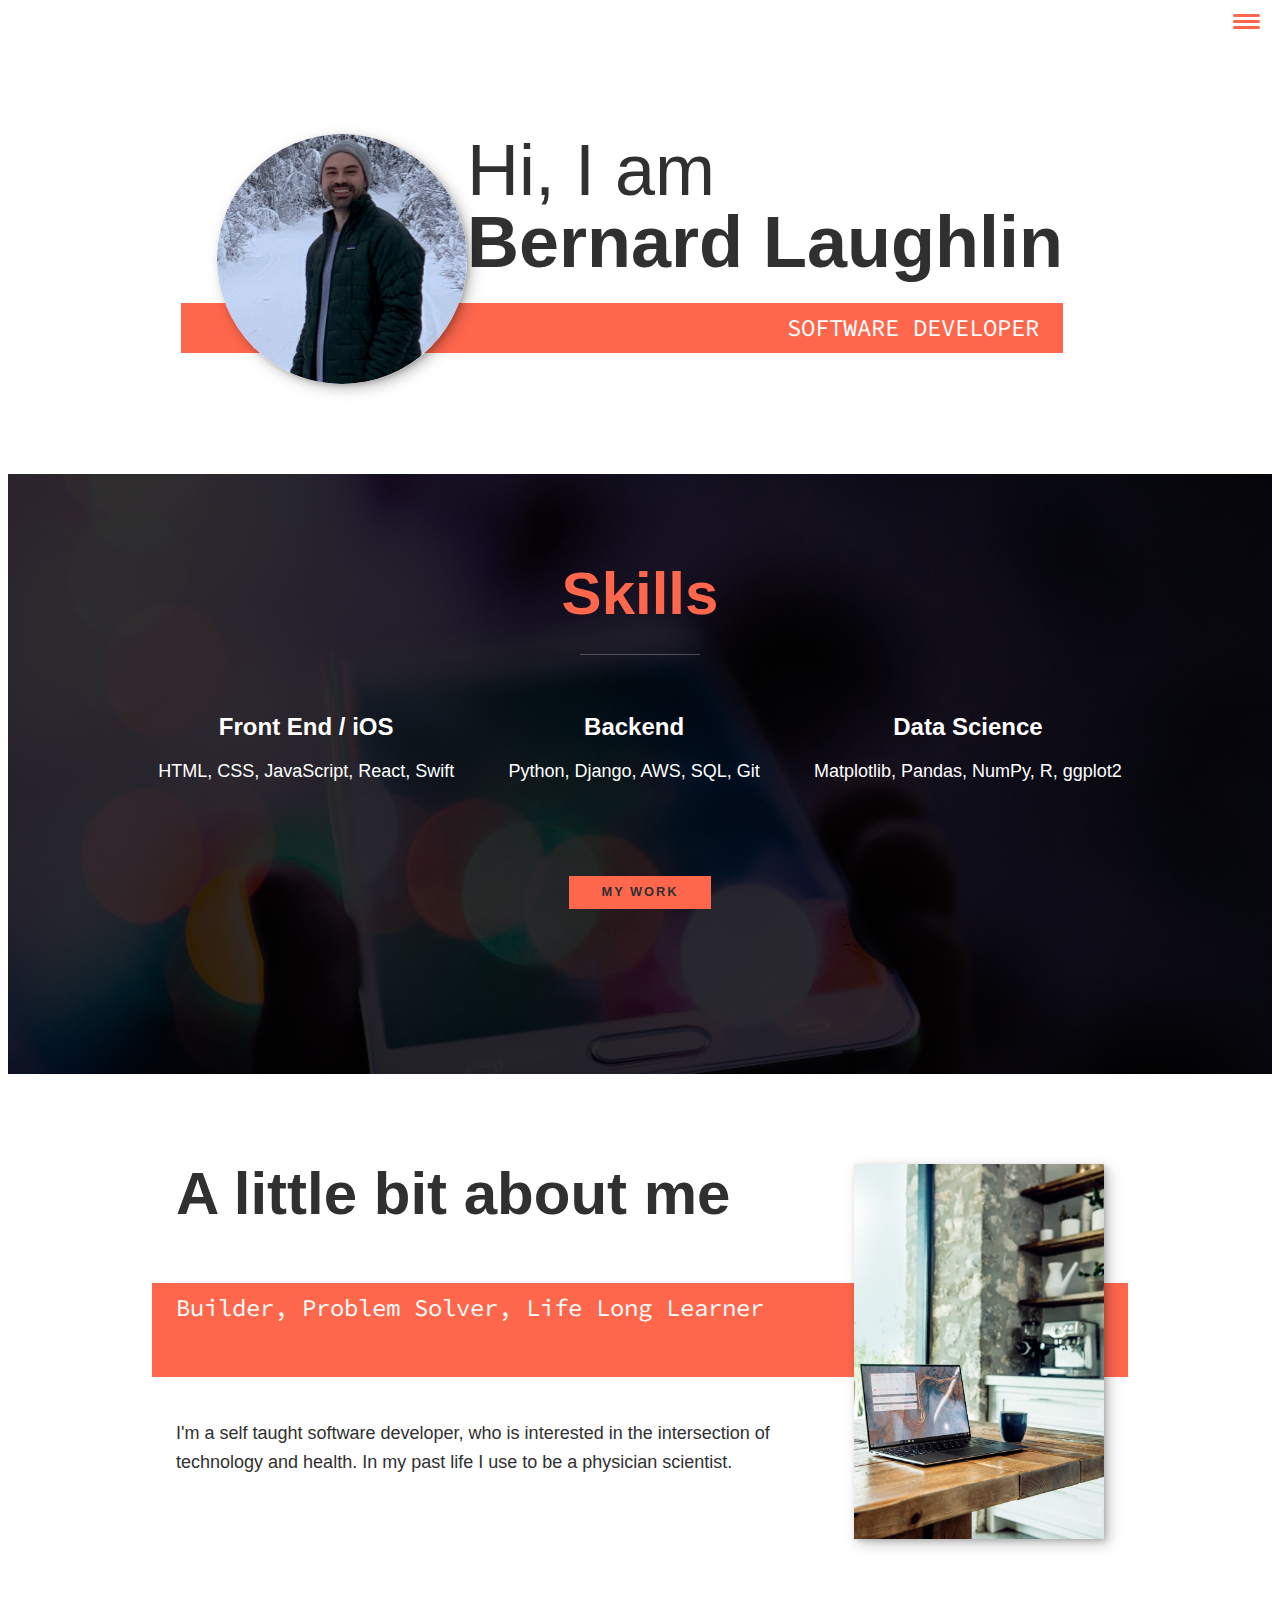
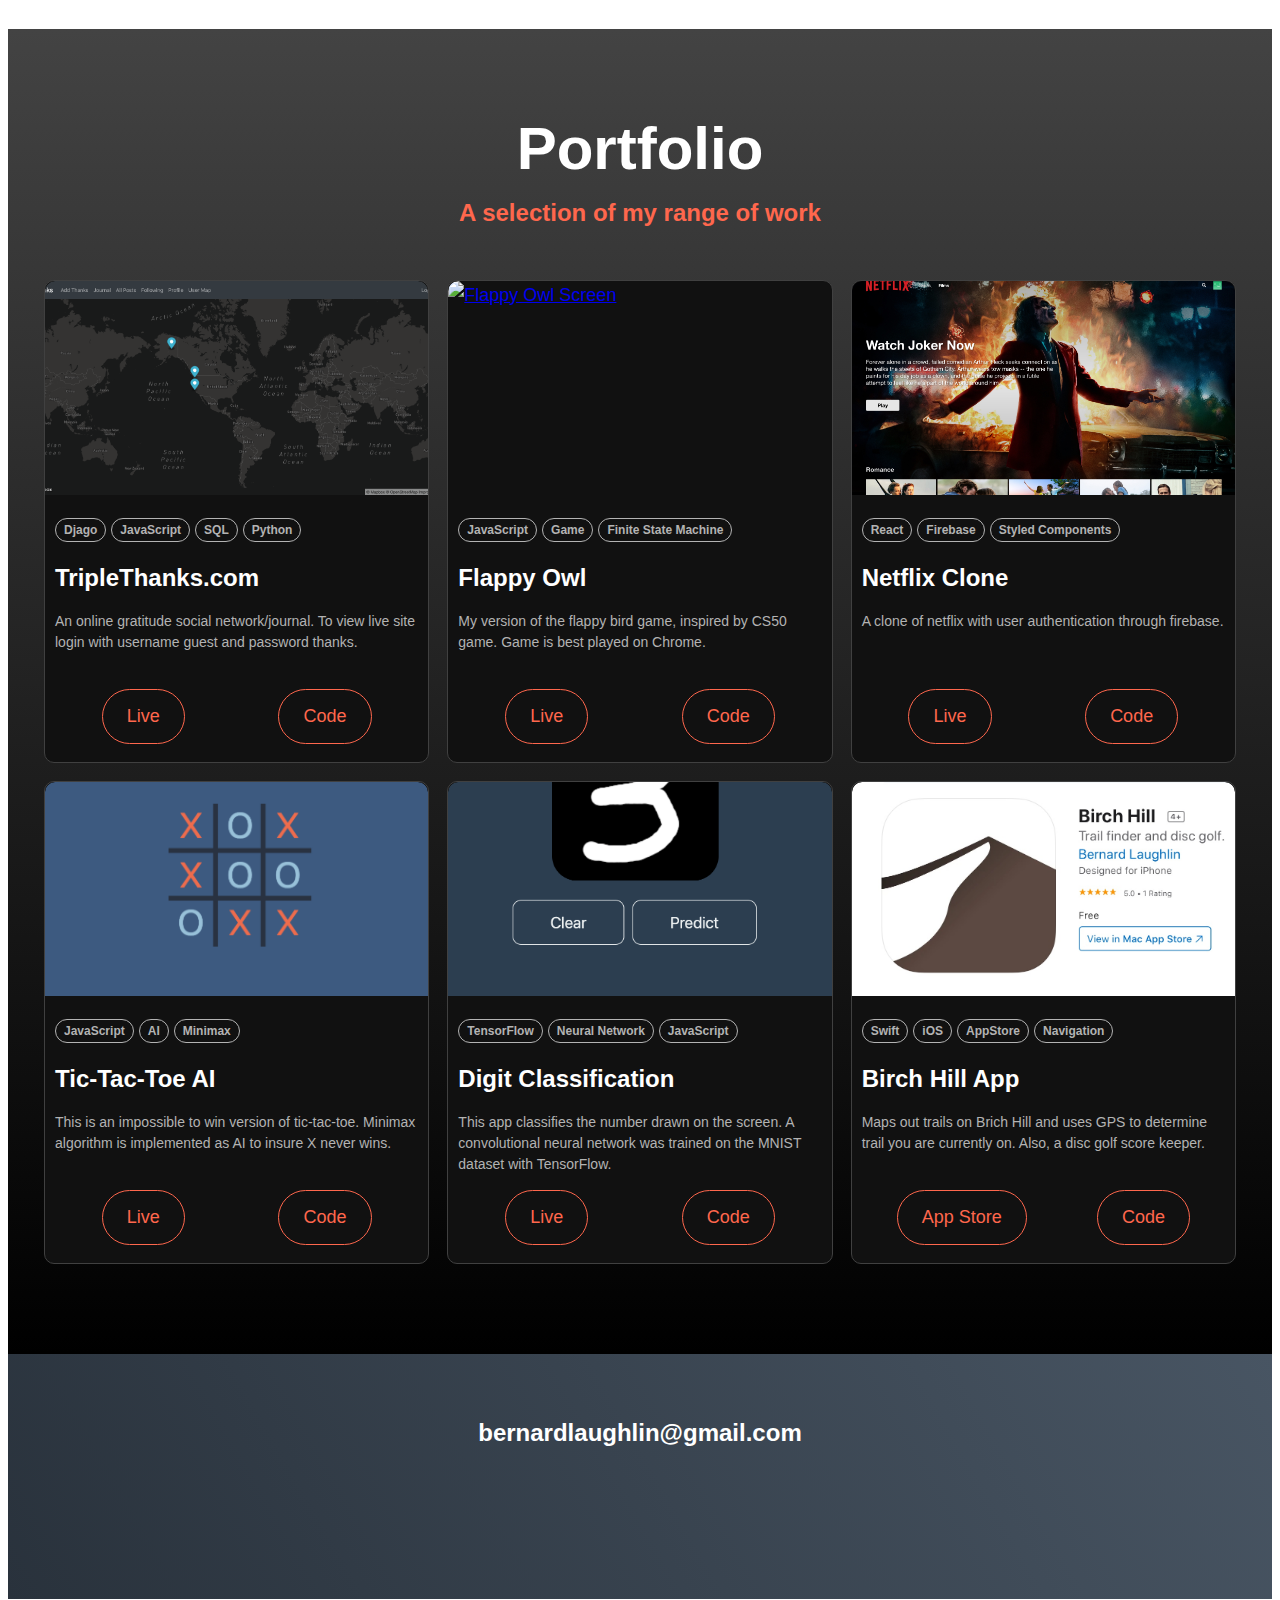
==== commit 3088dad1: "added navigation key word to birch hill" ====
--- a/index.html
+++ b/index.html
@@ -217,6 +217,7 @@
                                 <span class="card__tag">Swift</span>
                                 <span class="card__tag">iOS</span>
                                 <span class="card__tag">AppStore</span>
+                                <span class="card__tag">Navigation</span>
                                 <div class="card__name">Birch Hill App</div>
                                 <p class="card__info">Maps out trails on Brich Hill and uses GPS to determine trail you are currently on. Also, a disc golf score keeper.</p>
                                 <div class='btn_container'>
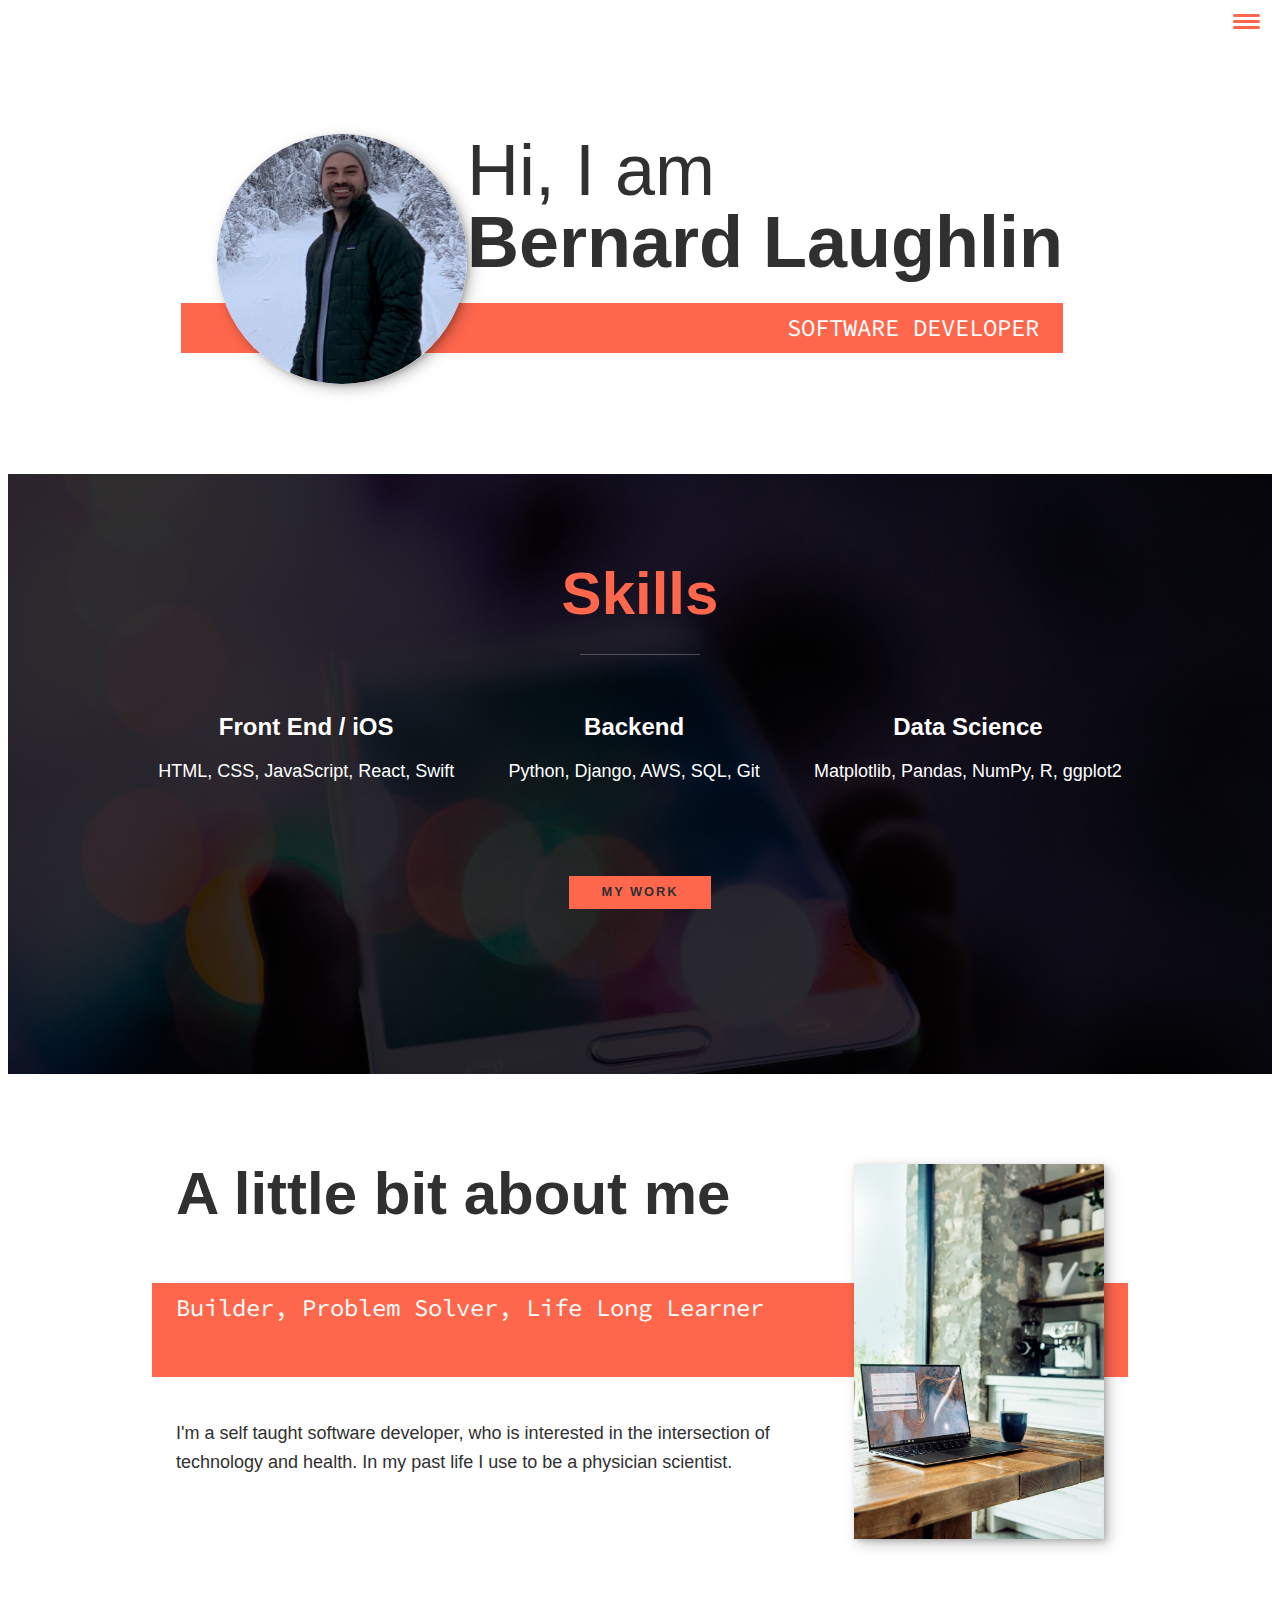
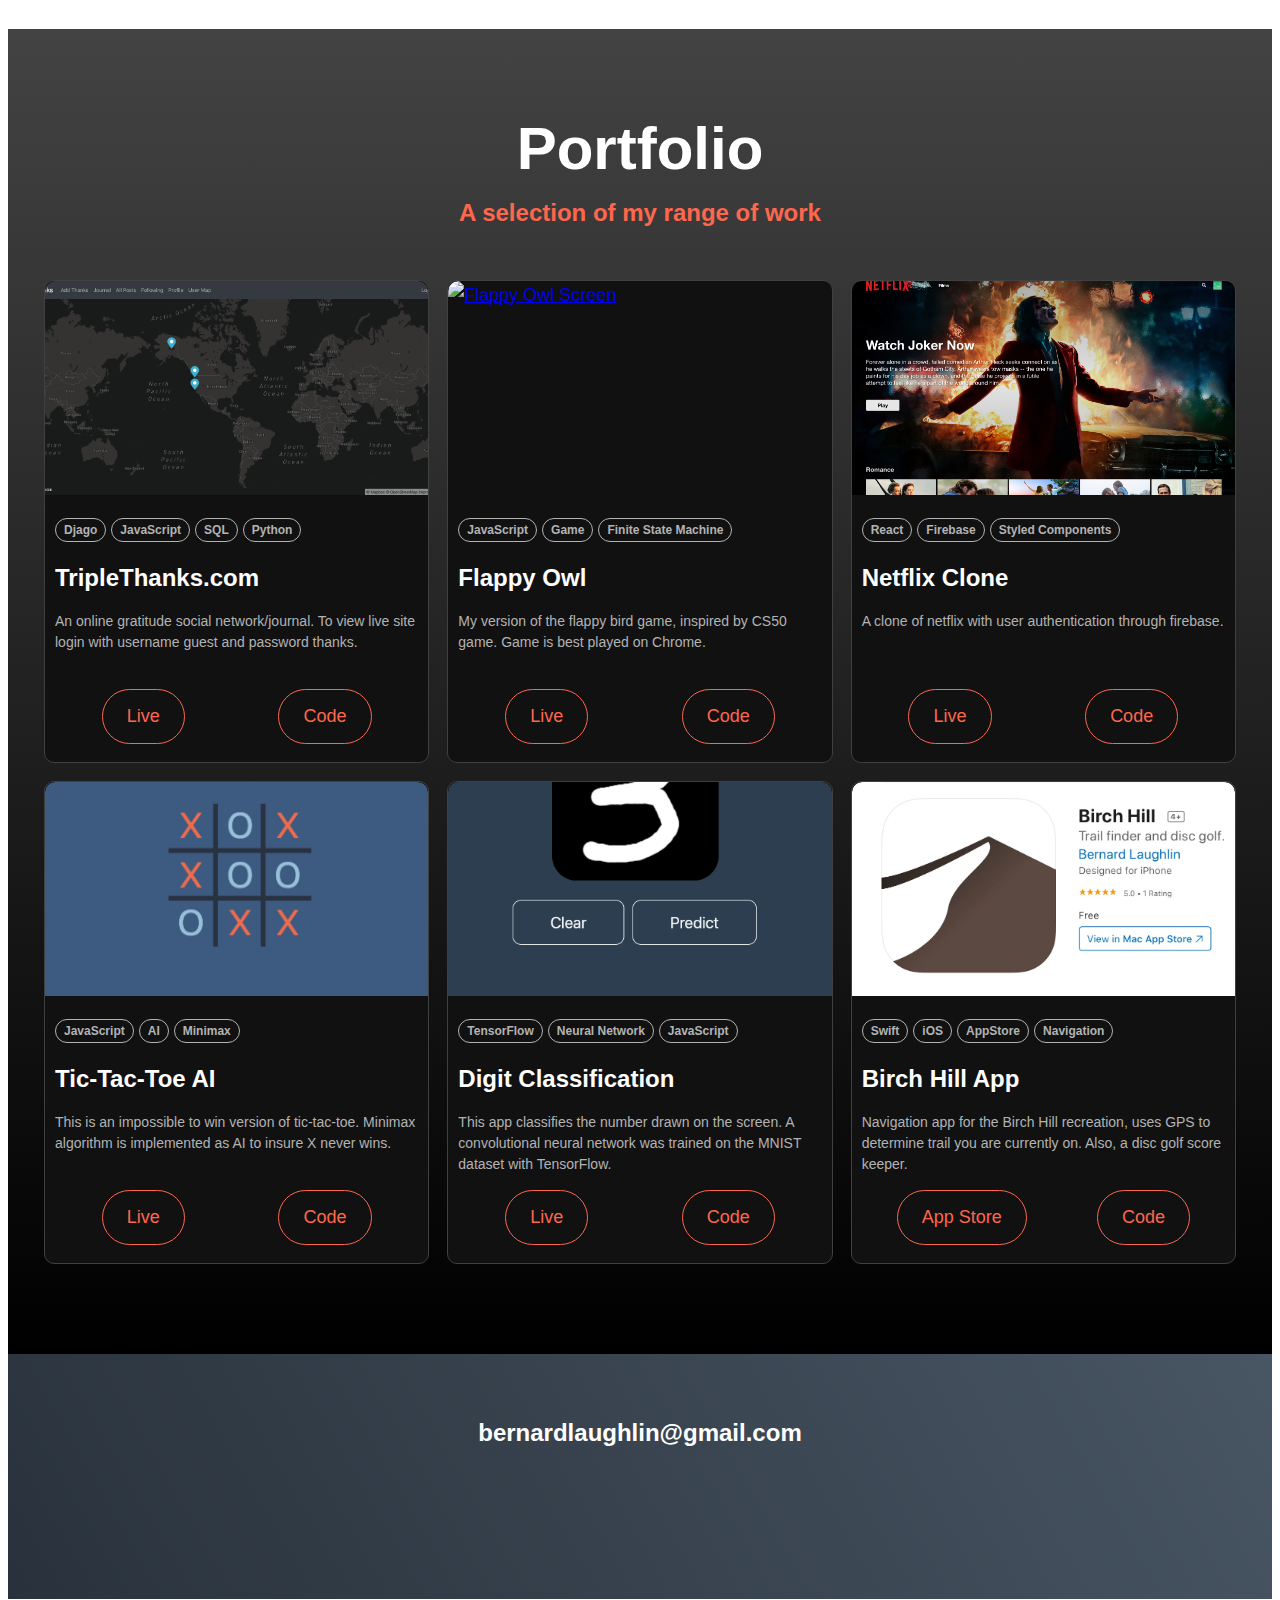
==== commit b13fadb3: "fixed spelling mistake" ====
--- a/index.html
+++ b/index.html
@@ -219,7 +219,7 @@
                                 <span class="card__tag">AppStore</span>
                                 <span class="card__tag">Navigation</span>
                                 <div class="card__name">Birch Hill App</div>
-                                <p class="card__info">Maps out trails on Brich Hill and uses GPS to determine trail you are currently on. Also, a disc golf score keeper.</p>
+                                <p class="card__info">Navigation app for the Birch Hill recreation, uses GPS to determine trail you are currently on. Also, a disc golf score keeper.</p>
                                 <div class='btn_container'>
                                     <a href ='https://apps.apple.com/us/app/birch-hill/id1583845490' target="_blank" class="card__btn">App Store</a>   
                                     <a href="https://github.com/blaughlin/Birch-Hill" target="_blank" class="card__btn">Code</a>  
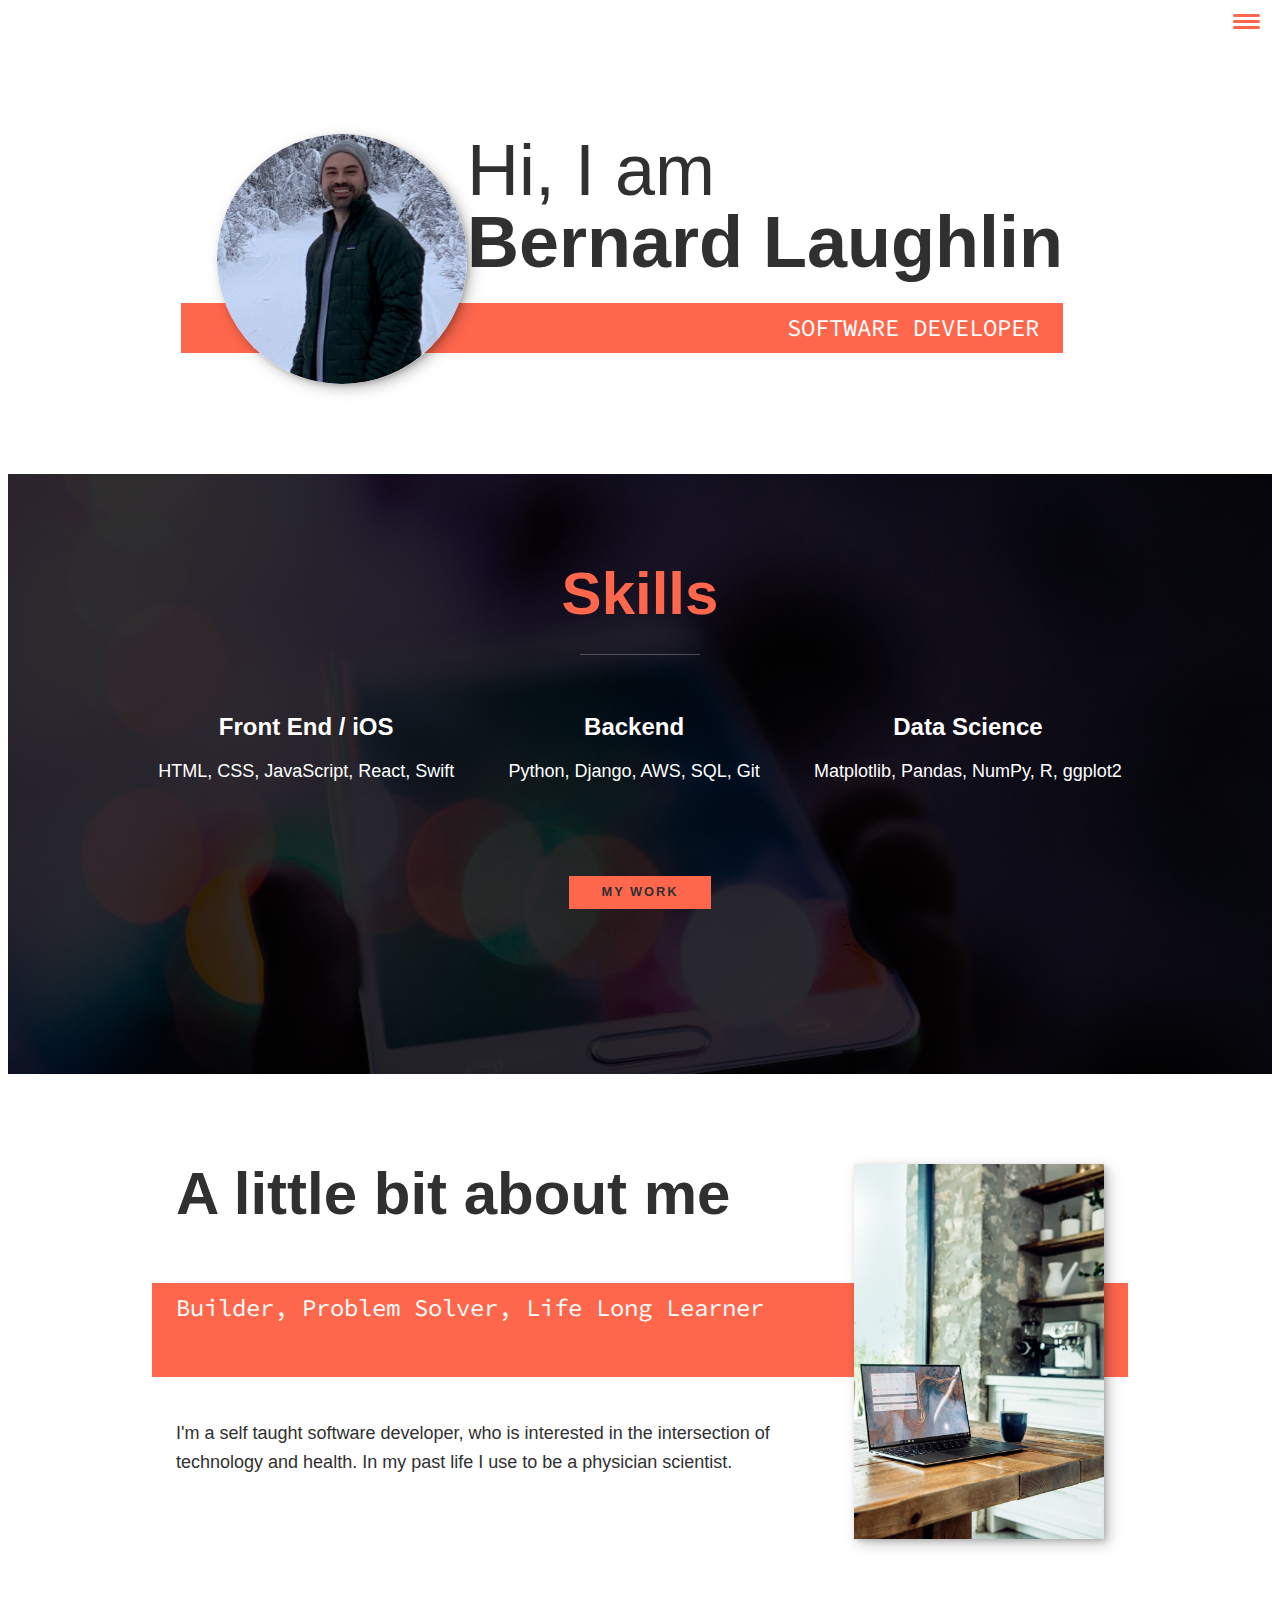
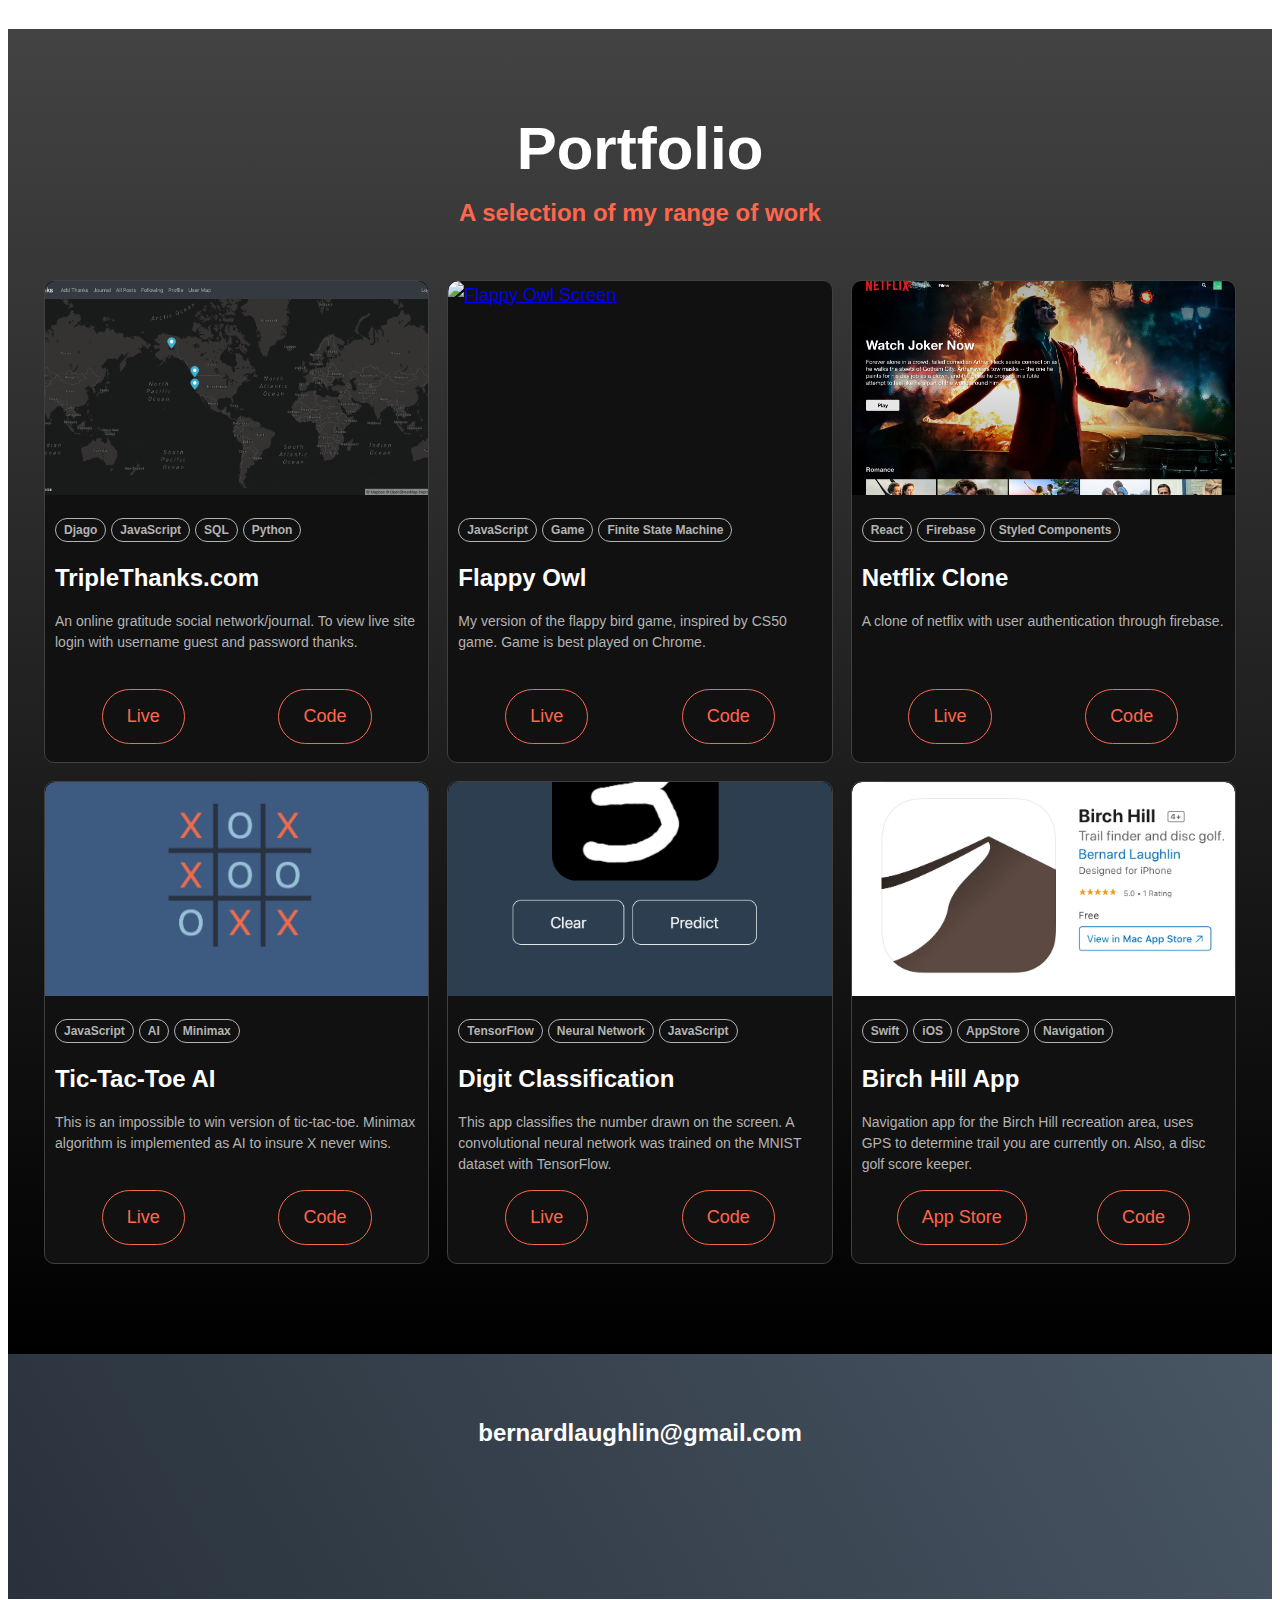
==== commit 74c51892: "fixed grammer mistake about birch hill" ====
--- a/index.html
+++ b/index.html
@@ -82,7 +82,6 @@
             <h2 class="section__title section__title--work">Portfolio</h2>
             <p class="section__subtitle section__subtitle--work">A selection of my range of work</p>
 
-
             <div class="portfolio">
 
                 <!-- Portfolio item 01 (Triple Thanks)-->
@@ -219,7 +218,7 @@
                                 <span class="card__tag">AppStore</span>
                                 <span class="card__tag">Navigation</span>
                                 <div class="card__name">Birch Hill App</div>
-                                <p class="card__info">Navigation app for the Birch Hill recreation, uses GPS to determine trail you are currently on. Also, a disc golf score keeper.</p>
+                                <p class="card__info">Navigation app for the Birch Hill recreation area, uses GPS to determine trail you are currently on. Also, a disc golf score keeper.</p>
                                 <div class='btn_container'>
                                     <a href ='https://apps.apple.com/us/app/birch-hill/id1583845490' target="_blank" class="card__btn">App Store</a>   
                                     <a href="https://github.com/blaughlin/Birch-Hill" target="_blank" class="card__btn">Code</a>  
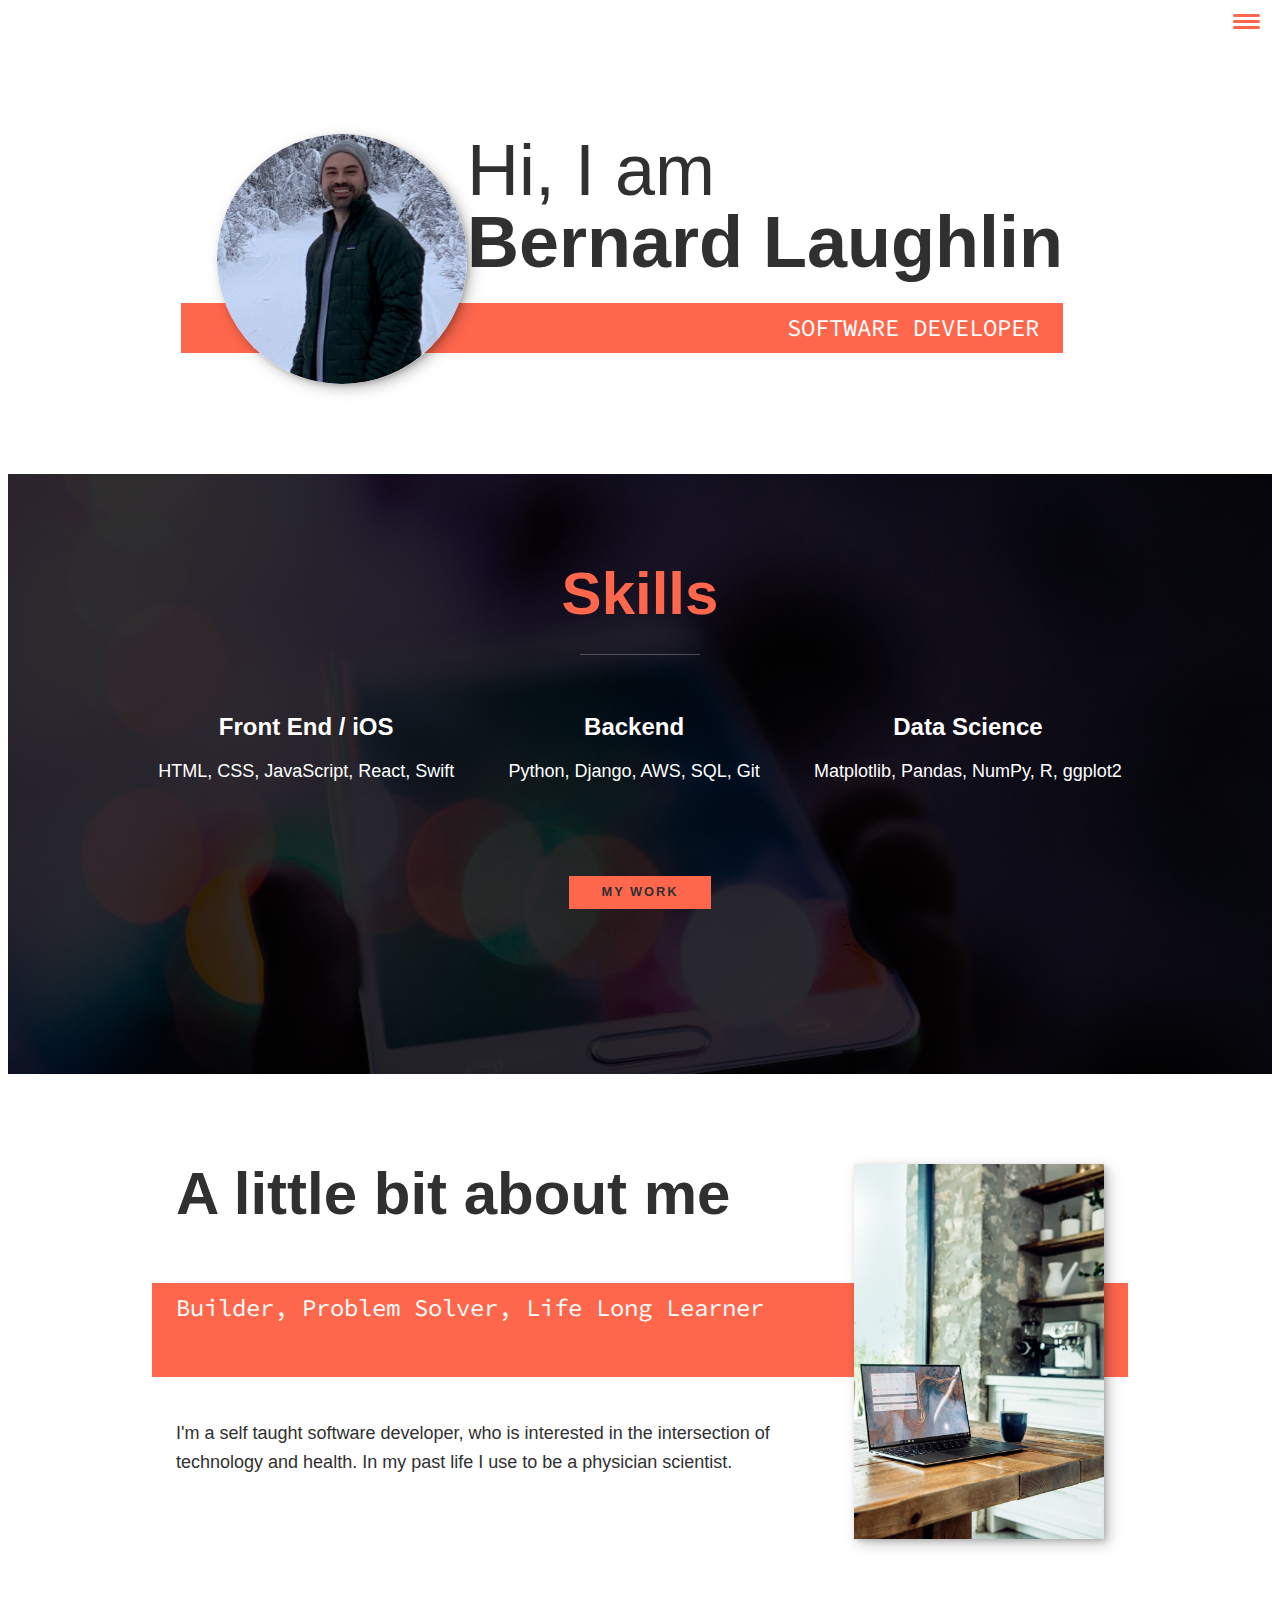
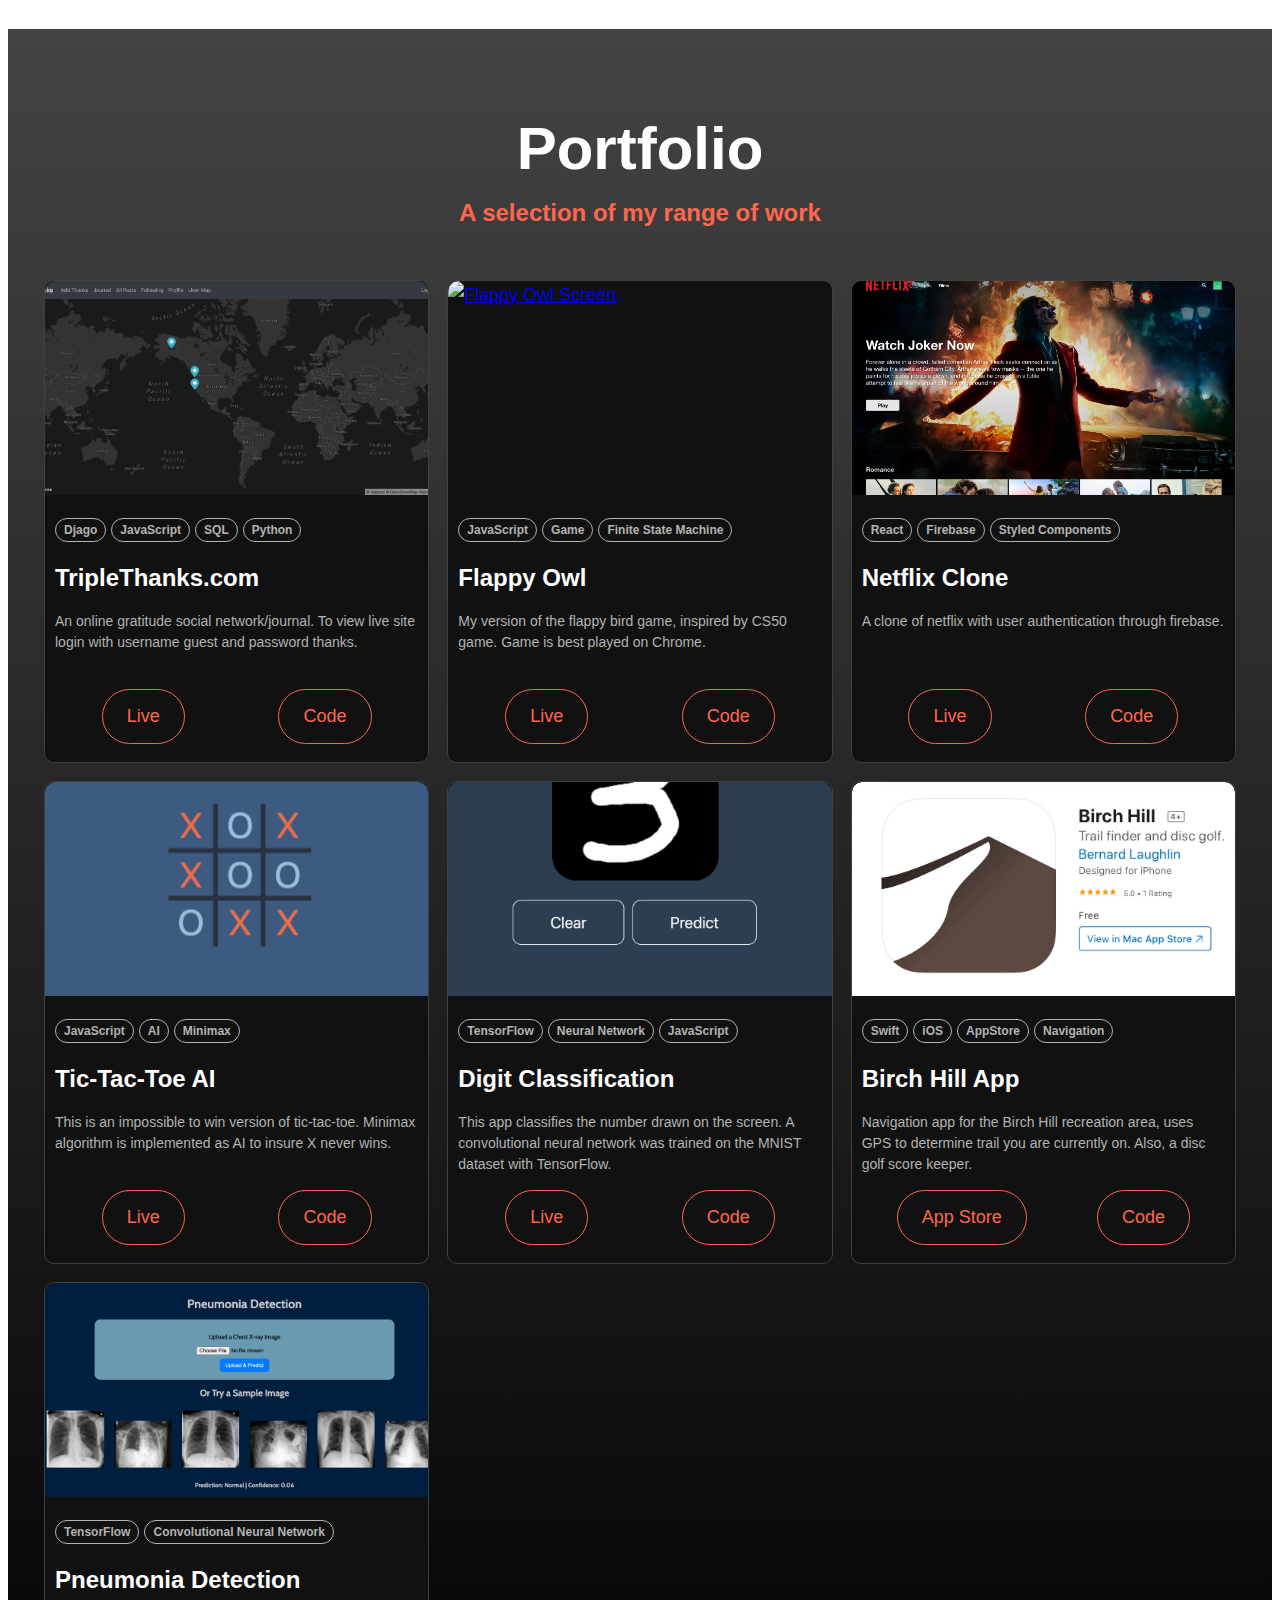
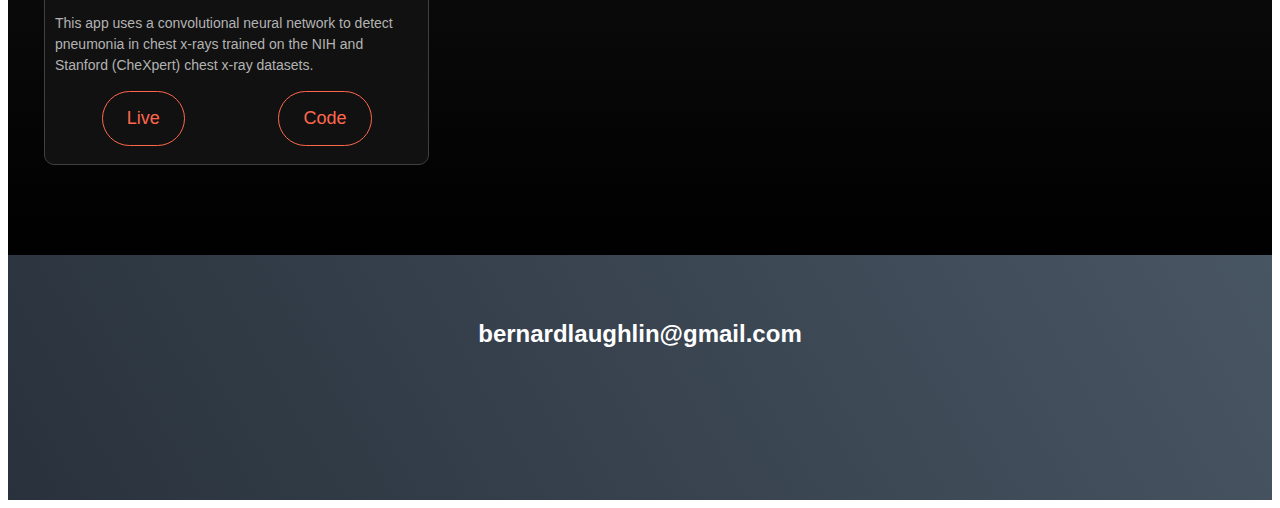
==== commit d90ba6bc: "added PNA detection" ====
--- a/index.html
+++ b/index.html
@@ -228,6 +228,29 @@
                     </div>
                 </div>
 
+                <!-- Portfolio item 07 (Pneumonia Detection)) -->
+                <div class="card__container">
+                    <div class="card">
+                            <div class="wrapper">
+                                <a href="pnaDetection_info.html" class="portfolio__item"> 
+                                    <img class ="card__img" src="Images/PNASceenshot.png" alt="Pneumonia Detection App Screen"/>
+                                </a>
+                            </div>
+                            <div class="card__details">
+
+                                <span class="card__tag">TensorFlow</span>
+                                <span class="card__tag">Convolutional Neural Network</span>
+                                <div class="card__name">Pneumonia Detection</div>
+                                <p class="card__info">This app uses a convolutional neural network to detect pneumonia in chest x-rays trained on the NIH and Stanford (CheXpert) chest x-ray datasets.</p>
+                                <div class='btn_container'>
+                                    <a href ='https://pna-app-503430558651.us-central1.run.app/' target="_blank" class="card__btn">Live</a>   
+                                    <a href="https://github.com/blaughlin/Pneumonia-Detection-DeepLearning" target="_blank" class="card__btn">Code</a>  
+                                </div>
+             
+                        </div>
+                    </div>
+                </div>
+
                 
         </section>
 
--- a/css/style.css
+++ b/css/style.css
@@ -636,4 +636,18 @@
     max-width: 500px;
     margin: 0 auto;
     margin-top: 5%;
+}
+
+table {
+    width: 100%;
+    border-collapse: collapse;
+    margin-top: 20px;
+    background: #fff;
+    border: 1px solid #EAD8B1;
+    color: black;
+}
+th, td {
+    border: 1px solid #EAD8B1;
+    padding: 10px;
+    text-align: center;
 }